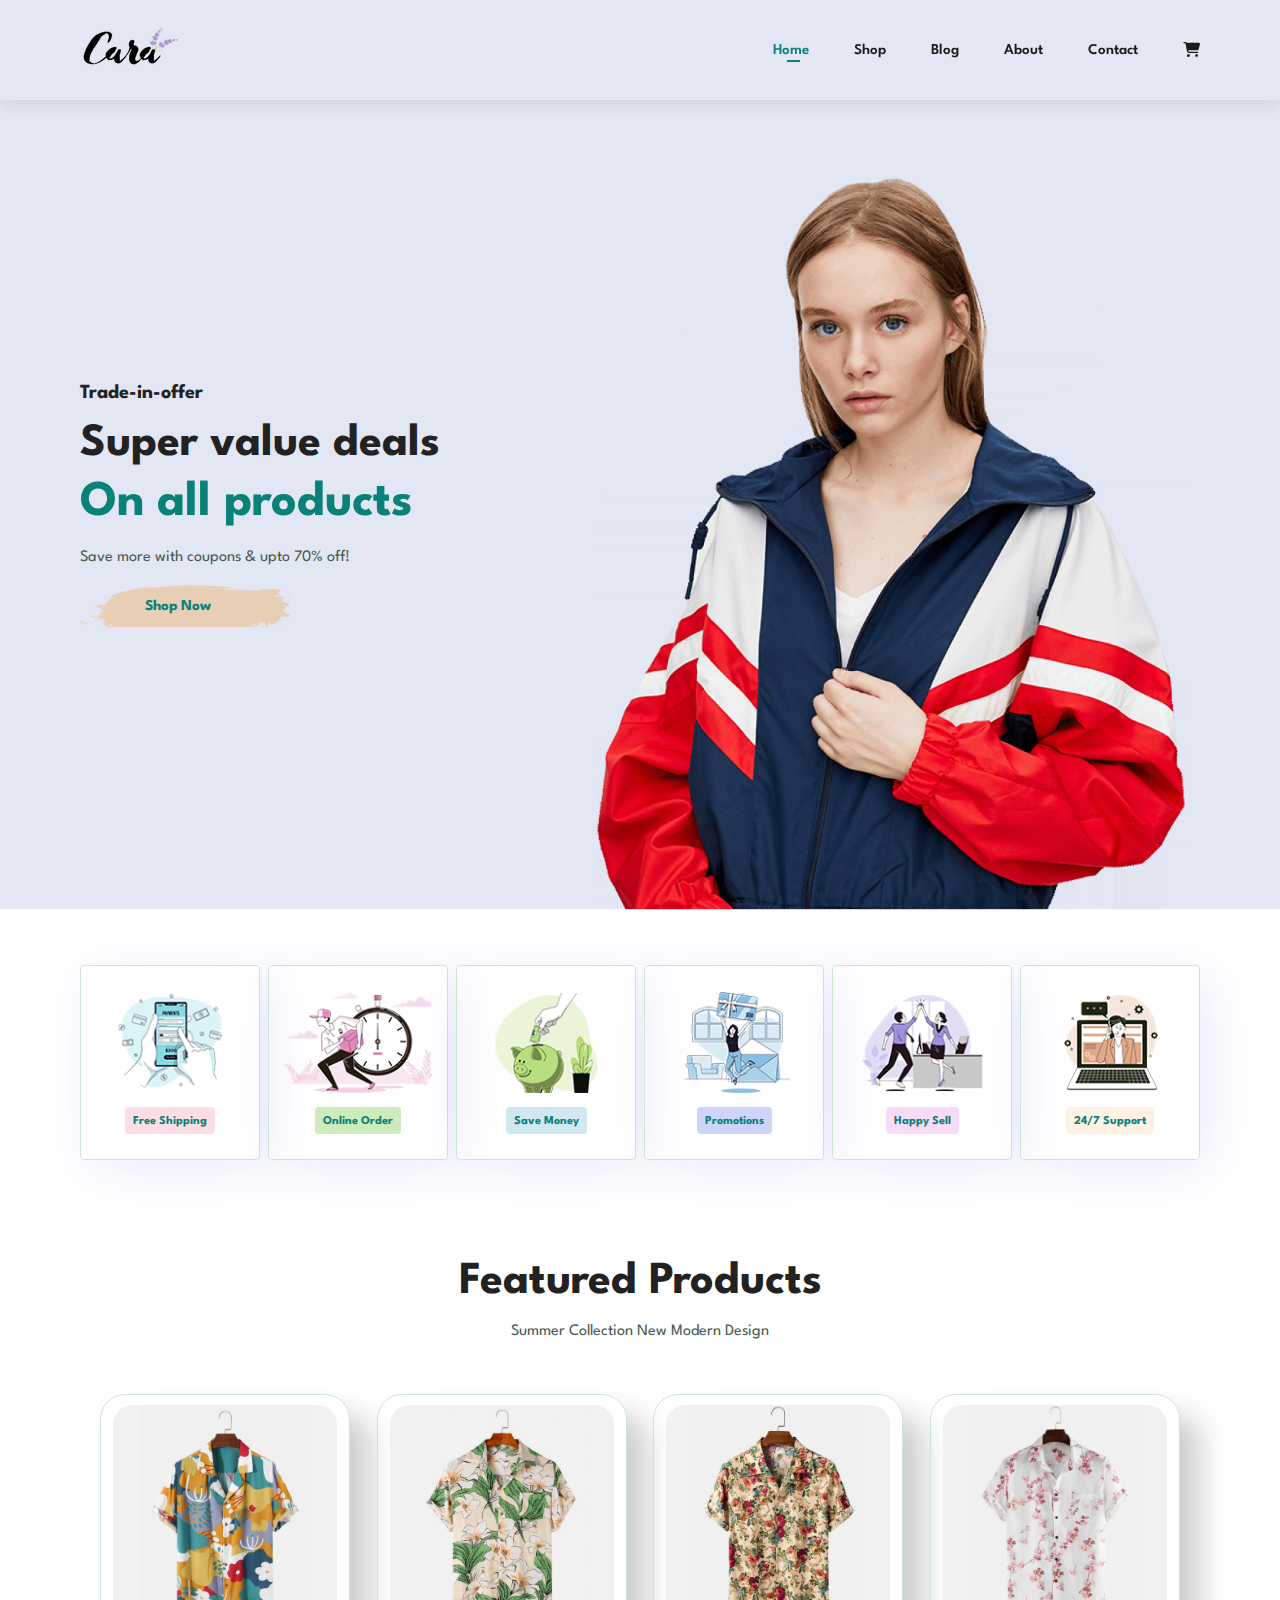
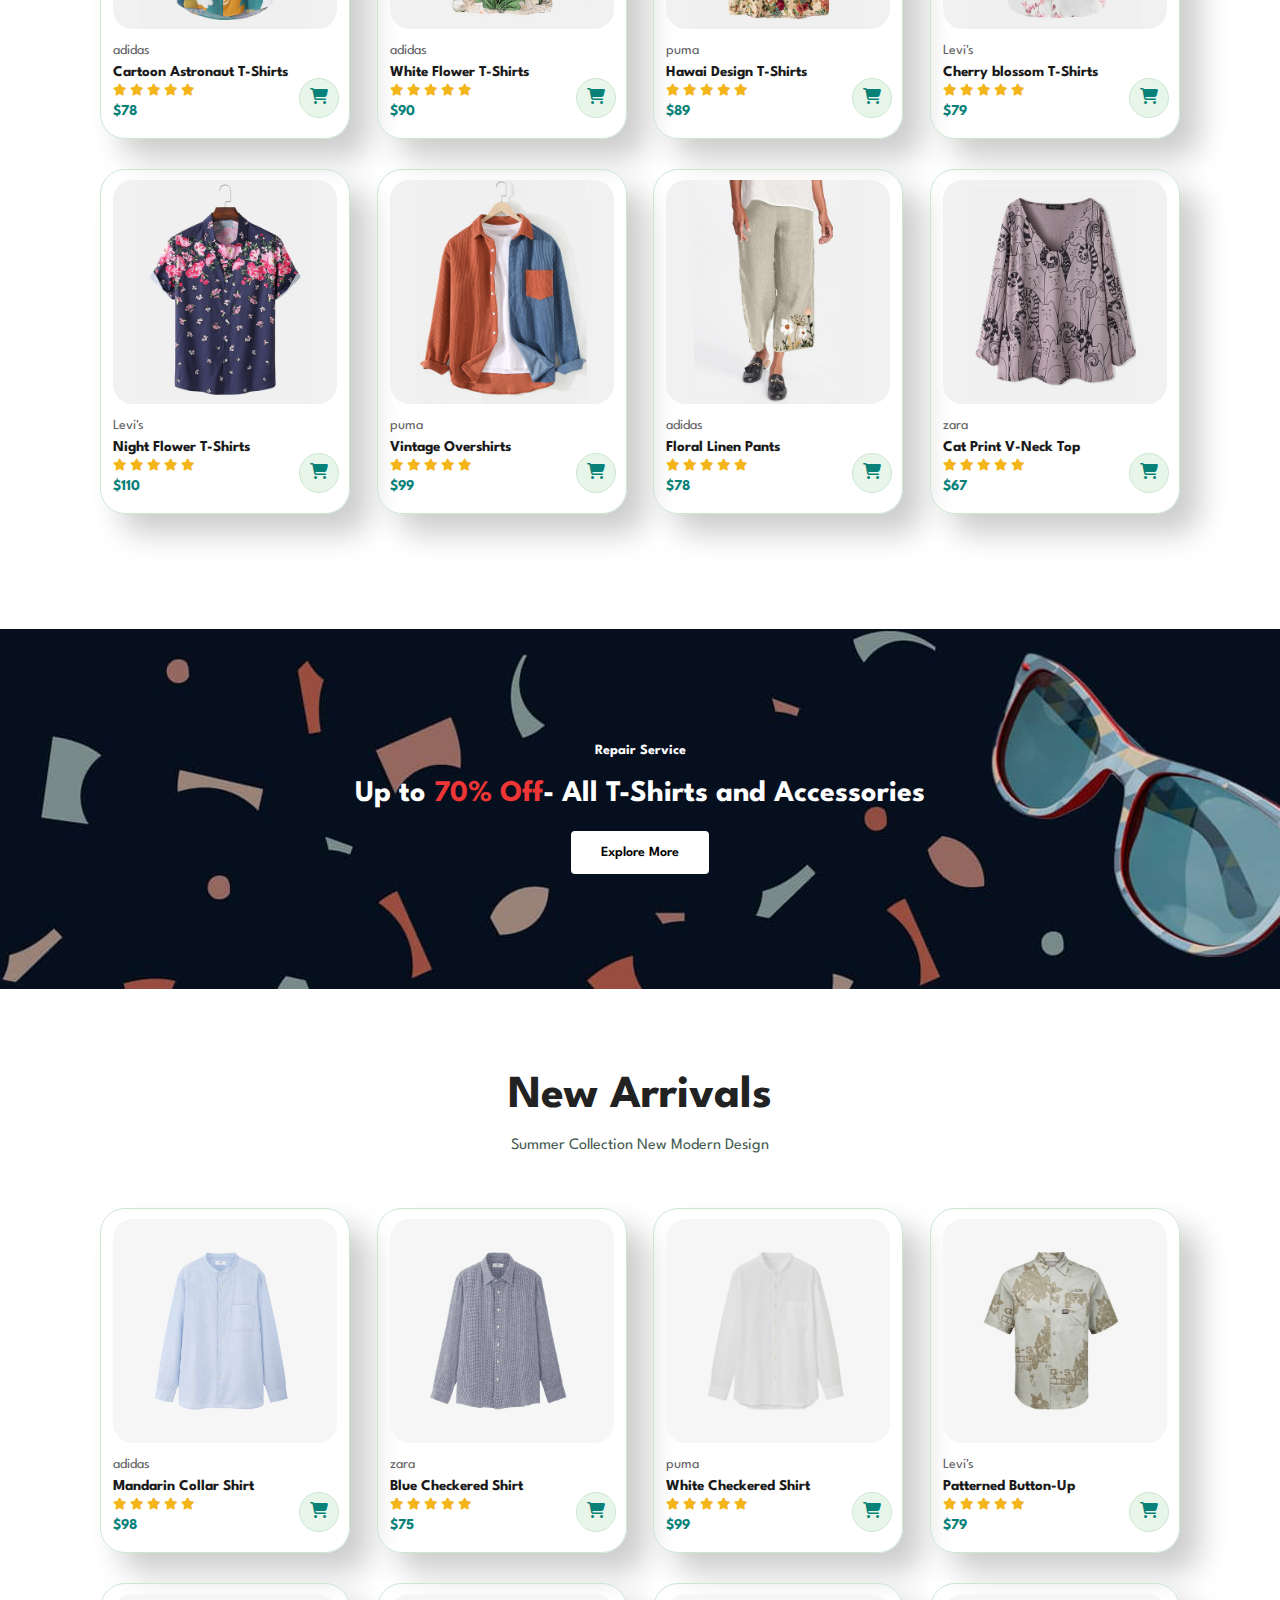
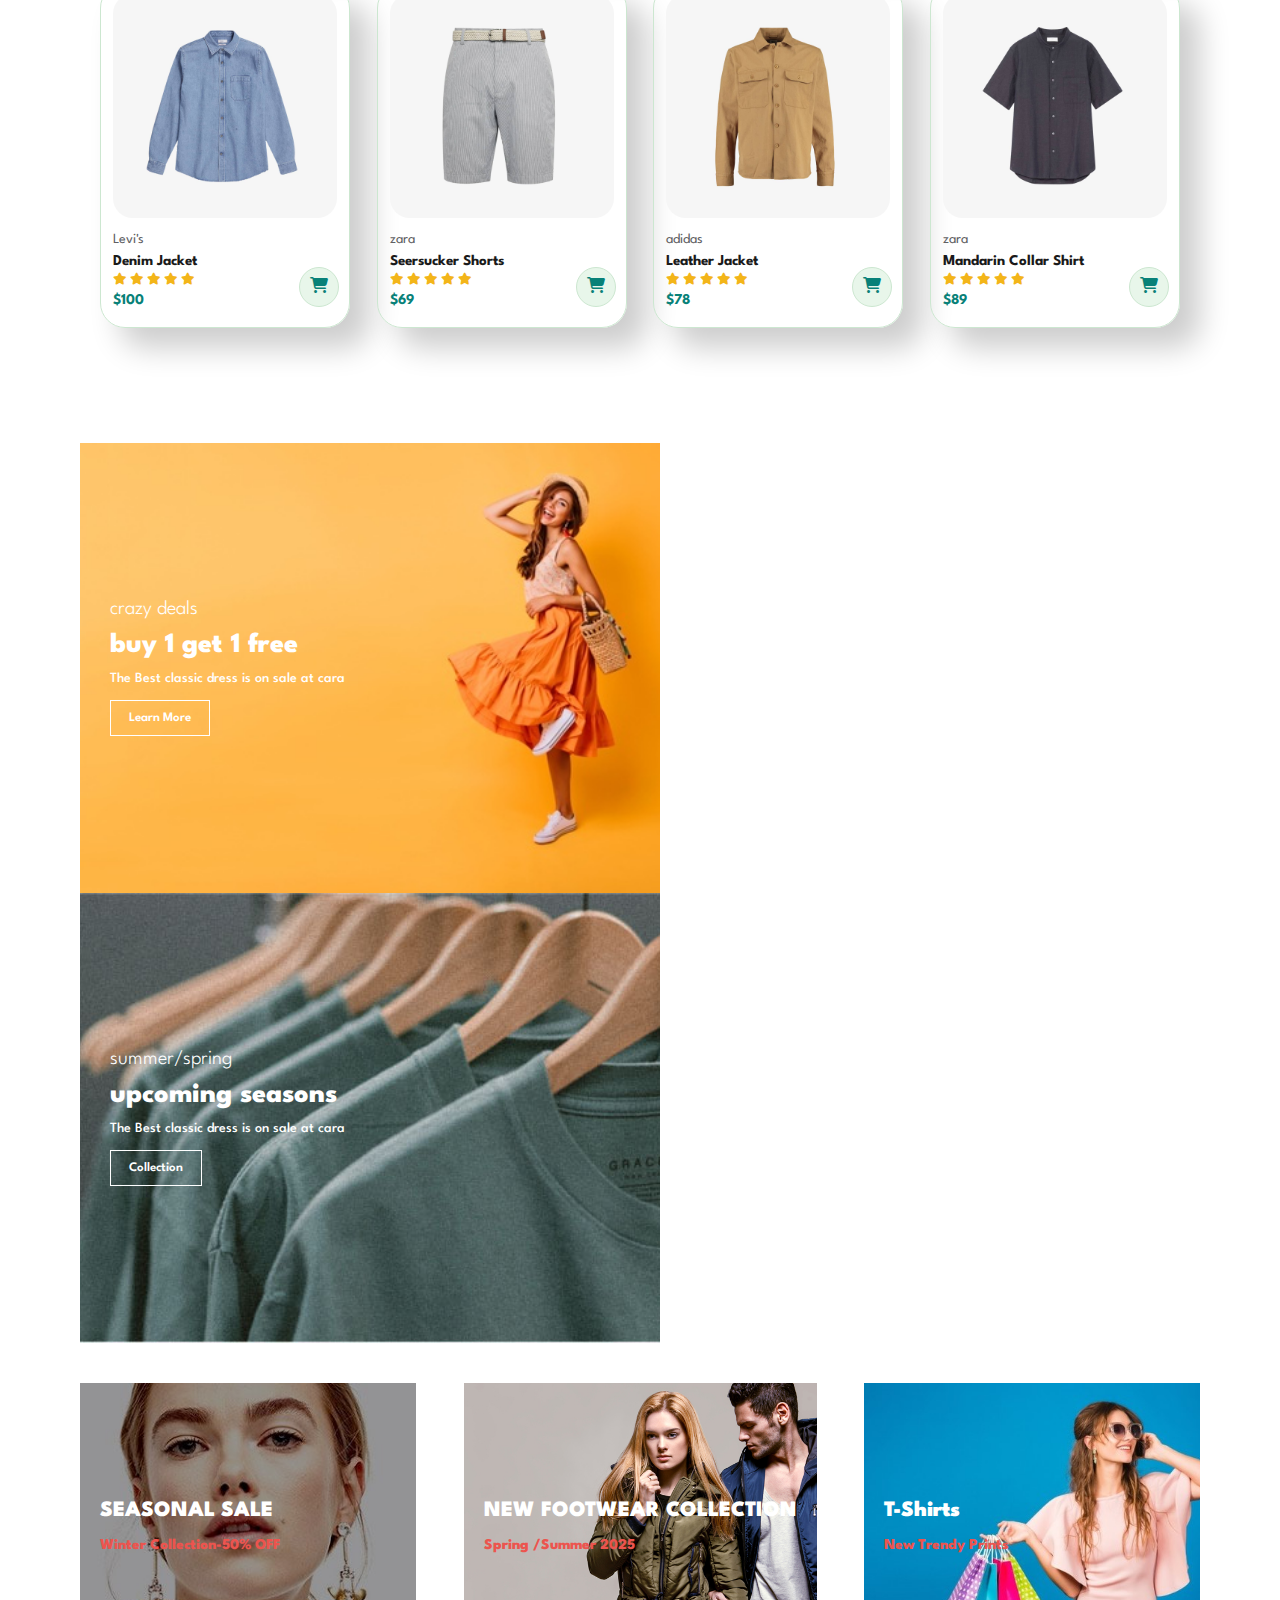
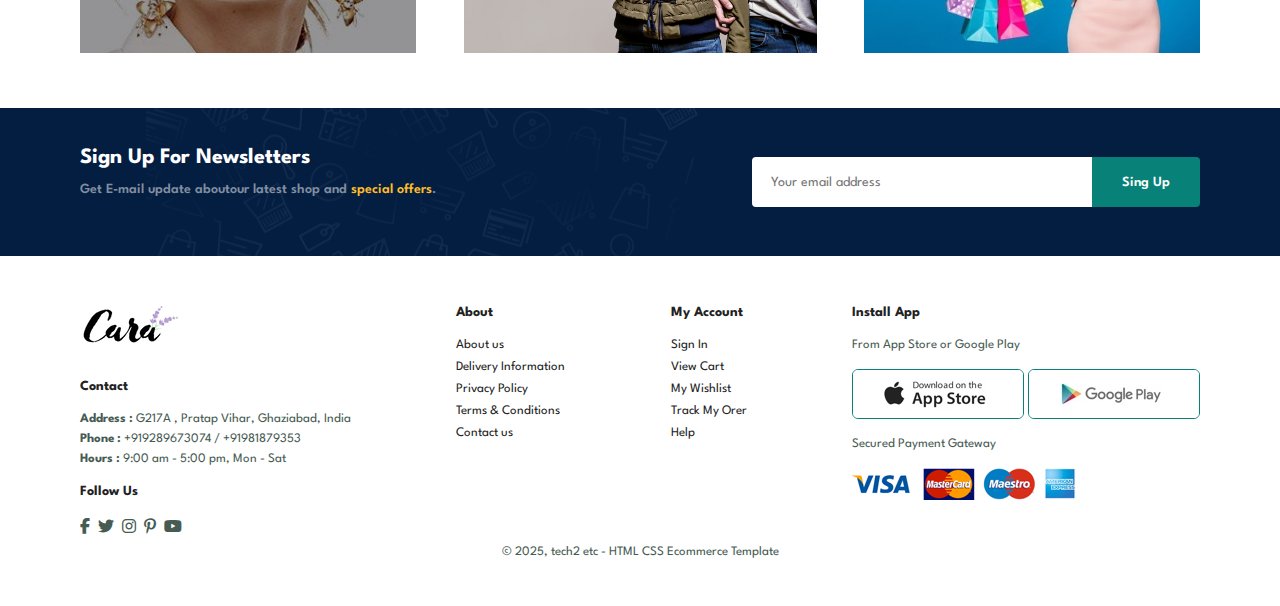
==== index.html @ c977a0be "Add new files" ====
<!DOCTYPE html>
<html lang="en">
<head>
    <meta charset="UTF-8">
    <meta name="viewport" content="width=device-width, initial-scale=1.0">
    <title>Cara</title>
    <link rel="icon" href="img/t-shirt (1).png">
    <link rel="stylesheet" href="style.css">
    <link rel="stylesheet" href="https://cdnjs.cloudflare.com/ajax/libs/font-awesome/6.7.2/css/all.min.css">
</head>
<body>

    <section id="header">
          <a href="index.html"><img src="/img/logo.png" class="logo" ></a>

          <div>
            <ul class="navbar">
                
                <li><a class="active"  href="index.html">Home</a></li>
                <li><a href="shop.html">Shop</a></li>
                <li><a href="blog.html">Blog</a></li>
                <li><a href="about.html">About</a></li>
                <li><a href="contact.html">Contact</a></li>
                <li class="bag"><a href="cart.html"><i class="fa-solid fa-cart-shopping"></i></a></li>
                <a href="#" id="close"><i class="fa-solid fa-xmark"></i></a>
            </ul>
          </div>
          <div id="mobile">
            <a href="cart.html"><i class="fa-solid fa-cart-shopping"></i></a>
            <i id="bar" class="fas fa-outdent"></i>
          </div>
    </section>

    <section class="hero">
        <h4>Trade-in-offer</h3>
        <h2>Super value deals</h2>
        <h1>On all products</h1>
        <p>Save more with coupons & upto 70% off!</p>
        <button>Shop Now</button>
    </section>

    <section id="feature" class="section-p1">
        <div class="fe-box">
            <img src="img/features/f1.png">
            <h6>Free Shipping</h6>
        </div>
        <div class="fe-box">
            <img src="img/features/f2.png">
            <h6>Online Order</h6>
        </div>
        <div class="fe-box">
            <img src="img/features/f3.png">
            <h6>Save Money</h6>
        </div>
        <div class="fe-box">
            <img src="img/features/f4.png">
            <h6>Promotions</h6>
        </div>
        <div class="fe-box">
            <img src="img/features/f5.png">
            <h6>Happy Sell</h6>
        </div>
        <div class="fe-box">
            <img src="img/features/f6.png">
            <h6>24/7 Support</h6>
        </div>
    </section>

    <section id="product1" class="section-p1">
        <h2>Featured Products</h2>
        <p>Summer Collection New Modern Design</p>
        <div class="pro-container">
            <div class="pro" onclick="window.location.href='sproduct.html'">
                <img src="/img/products/f1.jpg" >   
                <div class="des" >
                     <span>adidas</span>
                     <h5>Cartoon Astronaut T-Shirts</h5>
                     <div class="stars">
                        <i class="fas fa-star"></i>
                        <i class="fas fa-star"></i>
                        <i class="fas fa-star"></i>
                        <i class="fas fa-star"></i>
                        <i class="fas fa-star"></i>
                     </div>
                     <h4>$78</h4>
                </div>         
                <a href="cart.html"><i class="fa-solid fa-cart-shopping"></i></a>
           </div>
           <div class="pro" onclick="window.location.href='sproduct.html'">
            <img src="/img/products/f2.jpg" alt="">   
            <div class="des">
                 <span>adidas</span>
                 <h5>White Flower T-Shirts</h5>
                 <div class="stars">
                    <i class="fas fa-star"></i>
                    <i class="fas fa-star"></i>
                    <i class="fas fa-star"></i>
                    <i class="fas fa-star"></i>
                    <i class="fas fa-star"></i>
                 </div>
                 <h4>$90</h4>
            </div>         
            <a href="cart.html"><i class="fa-solid fa-cart-shopping"></i></a>
       </div>
       <div class="pro" onclick="window.location.href='sproduct.html'">
        <img src="/img/products/f3.jpg" alt="">   
        <div class="des">
             <span>puma</span>
             <h5>Hawai Design T-Shirts</h5>
             <div class="stars">
                <i class="fas fa-star"></i>
                <i class="fas fa-star"></i>
                <i class="fas fa-star"></i>
                <i class="fas fa-star"></i>
                <i class="fas fa-star"></i>
             </div>
             <h4>$89</h4>
        </div>         
        <a href="cart.html"><i class="fa-solid fa-cart-shopping"></i></a>
   </div>
   <div class="pro" onclick="window.location.href='sproduct.html'">
    <img src="/img/products/f4.jpg" alt="">   
    <div class="des">
         <span> Levi's</span>
         <h5>Cherry blossom T-Shirts</h5>
         <div class="stars">
            <i class="fas fa-star"></i>
            <i class="fas fa-star"></i>
            <i class="fas fa-star"></i>
            <i class="fas fa-star"></i>
            <i class="fas fa-star"></i>
         </div>
         <h4>$79</h4>
    </div>         
    <a href="cart.html"><i class="fa-solid fa-cart-shopping"></i></a>
    </div>
    <div class="pro" onclick="window.location.href='sproduct2.html'">
    <img src="/img/products/f5.jpg" alt="">   
    <div class="des">
         <span> Levi's</span>
         <h5>Night Flower T-Shirts</h5>
         <div class="stars">
            <i class="fas fa-star"></i>
            <i class="fas fa-star"></i>
            <i class="fas fa-star"></i>
            <i class="fas fa-star"></i>
            <i class="fas fa-star"></i>
         </div>
         <h4>$110</h4>
    </div>         
    <a href="cart.html"><i class="fa-solid fa-cart-shopping"></i></a>
</div>
<div class="pro" onclick="window.location.href='sproduct2.html'">
    <img src="/img/products/f6.jpg" alt="">   
    <div class="des">
         <span>puma</span>
         <h5>Vintage Overshirts</h5>
         <div class="stars">
            <i class="fas fa-star"></i>
            <i class="fas fa-star"></i>
            <i class="fas fa-star"></i>
            <i class="fas fa-star"></i>
            <i class="fas fa-star"></i>
         </div>
         <h4>$99</h4>
    </div>         
    <a href="cart.html"><i class="fa-solid fa-cart-shopping"></i></a>
</div>
<div class="pro" onclick="window.location.href='sproduct2.html'">
    <img src="/img/products/f7.jpg" alt="">   
    <div class="des">
         <span>adidas</span>
         <h5>Floral Linen Pants</h5>
         <div class="stars">
            <i class="fas fa-star"></i>
            <i class="fas fa-star"></i>
            <i class="fas fa-star"></i>
            <i class="fas fa-star"></i>
            <i class="fas fa-star"></i>
         </div>
         <h4>$78</h4>
    </div>         
    <a href="cart.html"><i class="fa-solid fa-cart-shopping"></i></a>
</div>
<div class="pro" onclick="window.location.href='sproduct2.html'">
    <img src="/img/products/f8.jpg" alt="">   
    <div class="des">
         <span>zara</span>
         <h5>Cat Print V-Neck Top</h5>
         <div class="stars">
            <i class="fas fa-star"></i>
            <i class="fas fa-star"></i>
            <i class="fas fa-star"></i>
            <i class="fas fa-star"></i>
            <i class="fas fa-star"></i>
         </div>
         <h4>$67</h4>
    </div>         
    <a href="cart.html"><i class="fa-solid fa-cart-shopping"></i></a>
</div>
        </div>
    </section>

    <section id="banner" class="section-m1">
        <h4>Repair Service</h4>
        <h2>Up to <span>70% Off</span>- All T-Shirts and Accessories</h2>
        <button class="normal">Explore More</button>
    </section>

    <section id="product1" class="section-p1">
        <h2>New Arrivals</h2>
        <p>Summer Collection New Modern Design</p>
        <div class="pro-container">
            <div class="pro" onclick="window.location.href='sproduct3.html'">
                <img src="/img/products/n1.jpg" alt="">   
                <div class="des">
                     <span>adidas</span>
                     <h5>Mandarin Collar Shirt</h5>
                     <div class="stars">
                        <i class="fas fa-star"></i>
                        <i class="fas fa-star"></i>
                        <i class="fas fa-star"></i>
                        <i class="fas fa-star"></i>
                        <i class="fas fa-star"></i>
                     </div>
                     <h4>$98</h4>
                </div>         
                <a href="cart.html"><i class="fa-solid fa-cart-shopping"></i></a>
           </div>
           <div class="pro" onclick="window.location.href='sproduct3.html'">
            <img src="/img/products/n2.jpg" alt="">   
            <div class="des">
                 <span>zara</span>
                 <h5>Blue Checkered Shirt</h5>
                 <div class="stars">
                    <i class="fas fa-star"></i>
                    <i class="fas fa-star"></i>
                    <i class="fas fa-star"></i>
                    <i class="fas fa-star"></i>
                    <i class="fas fa-star"></i>
                 </div>
                 <h4>$75</h4>
            </div>         
            <a href="cart.html"><i class="fa-solid fa-cart-shopping"></i></a>
       </div>
       <div class="pro" onclick="window.location.href='sproduct3.html'">
        <img src="/img/products/n3.jpg" alt="">   
        <div class="des">
             <span>puma</span>
             <h5>White Checkered Shirt</h5>
             <div class="stars">
                <i class="fas fa-star"></i>
                <i class="fas fa-star"></i>
                <i class="fas fa-star"></i>
                <i class="fas fa-star"></i>
                <i class="fas fa-star"></i>
             </div>
             <h4>$99</h4>
        </div>         
        <a href="cart.html"><i class="fa-solid fa-cart-shopping"></i></a>
   </div>
   <div class="pro" onclick="window.location.href='sproduct3.html'">
    <img src="/img/products/n4.jpg" alt="">   
    <div class="des">
         <span> Levi's</span>
         <h5>Patterned Button-Up</h5>
         <div class="stars">
            <i class="fas fa-star"></i>
            <i class="fas fa-star"></i>
            <i class="fas fa-star"></i>
            <i class="fas fa-star"></i>
            <i class="fas fa-star"></i>
         </div>
         <h4>$79</h4>
    </div>         
    <a href="cart.html"><i class="fa-solid fa-cart-shopping"></i></a>
</div><div class="pro" onclick="window.location.href='sproduct4.html'">
    <img src="/img/products/n5.jpg" alt="">   
    <div class="des">
         <span> Levi's</span>
         <h5>Denim Jacket</h5>
         <div class="stars">
            <i class="fas fa-star"></i>
            <i class="fas fa-star"></i>
            <i class="fas fa-star"></i>
            <i class="fas fa-star"></i>
            <i class="fas fa-star"></i>
         </div>
         <h4>$100</h4>
    </div>         
    <a href="cart.html"><i class="fa-solid fa-cart-shopping"></i></a>
</div>
<div class="pro" onclick="window.location.href='sproduct4.html'">
    <img src="/img/products/n6.jpg" alt="">   
    <div class="des">
         <span>zara</span>
         <h5>Seersucker Shorts</h5>
         <div class="stars">
            <i class="fas fa-star"></i>
            <i class="fas fa-star"></i>
            <i class="fas fa-star"></i>
            <i class="fas fa-star"></i>
            <i class="fas fa-star"></i>
         </div>
         <h4>$69</h4>
    </div>         
    <a href="cart.html"><i class="fa-solid fa-cart-shopping"></i></a>
</div>
<div class="pro" onclick="window.location.href='sproduct4.html'">
    <img src="/img/products/n7.jpg" alt="">   
    <div class="des">
         <span>adidas</span>
         <h5>Leather Jacket</h5>
         <div class="stars">
            <i class="fas fa-star"></i>
            <i class="fas fa-star"></i>
            <i class="fas fa-star"></i>
            <i class="fas fa-star"></i>
            <i class="fas fa-star"></i>
         </div>
         <h4>$78</h4>
    </div>         
    <a href="cart.html"><i class="fa-solid fa-cart-shopping"></i></a>
</div>
<div class="pro" onclick="window.location.href='sproduct4.html'">
    <img src="/img/products/n8.jpg" alt="">   
    <div class="des">
         <span>zara</span>
         <h5>Mandarin Collar Shirt</h5>
         <div class="stars">
            <i class="fas fa-star"></i>
            <i class="fas fa-star"></i>
            <i class="fas fa-star"></i>
            <i class="fas fa-star"></i>
            <i class="fas fa-star"></i>
         </div>
         <h4>$89</h4>
    </div>         
    <a href="cart.html"><i class="fa-solid fa-cart-shopping"></i></a>
</div>
        </div>
    </section>

    <section id="sm-banner" class="section-p1">
        <div class="banner-box">
            <h4>crazy deals</h4>
            <h2>buy 1 get 1 free</h2>
            <span>The Best classic dress is on sale at cara</span>
            <button  class="white" onclick="window.location.href='blog.html'">Learn More</button>
        </div>
        <div class="banner-box banner-box2">
            <h4>summer/spring</h4>
            <h2>upcoming seasons</h2>
            <span>The Best classic dress is on sale at cara</span>
            <button class="white" onclick="window.location.href='shop.html'">Collection</button>
        </div>
    </section>

    <section id="banner3">
        <div class="banner-box">
            <h2>SEASONAL SALE</h2>
            <h3>Winter Collection-50% OFF</h3>
        </div>
        <div class="banner-box banner-box2">
            <h2>NEW FOOTWEAR COLLECTION</h2>
            <h3>Spring /Summer 2025</h3>
        </div>
        <div class="banner-box banner-box3">
            <h2>T-Shirts</h2>
            <h3>New Trendy Prints</h3>
        </div>
    </section>

    <section id="newsletter" class="section-p1" class="section-m1">
        <div class="news">
            <h4>Sign Up For Newsletters</h4>
            <p>Get E-mail update aboutour latest shop and <span>special offers</span>.</p>
        </div>
        <div class="signup">
            <input type="email" placeholder="Your email address">
            <button class="normal">Sing Up</button>
        </div>
    </section>

    <footer  id="footer" class="section-p1">
        <div class="column">
            <img class="logo" src="/img/logo.png">
            <h4>Contact</h4>
            <p> <strong>Address :</strong> G217A , Pratap Vihar, Ghaziabad, India</p>
            <P><strong>Phone : </strong> +919289673074 / +91981879353</P>
            <p><strong>Hours :</strong> 9:00 am - 5:00 pm, Mon - Sat</p>
            <div class="follow">
                <h4>Follow Us</h4> 
                <div class="icon">
                    <i class="fab fa-facebook-f"></i>
                    <i class="fab fa-twitter"></i>
                    <i class="fab fa-instagram"></i>
                    <i class="fab fa-pinterest-p"></i>
                    <i class="fab fa-youtube"></i>
                </div>
            </div>
        </div>

        <div class="col">
            <h4>About</h4>
            <a href="about.html">About us</a>
            <a href="#">Delivery Information</a>
            <a href="#">Privacy Policy</a>
            <a href="#">Terms & Conditions</a>
            <a href="contact.html">Contact us</a>
        </div>

        <div class="col">
            <h4>My Account</h4>
            <a href="#">Sign In</a>
            <a href="cart.html">View Cart</a>
            <a href="cart.html">My Wishlist</a>
            <a href="#">Track My Orer</a>
            <a href="contact.html">Help</a>
        </div>
        <div class="install">
            <h4>Install App</h4>
            <p>From App Store or Google Play</p>
            <div class="row">
                <img src="/img/pay/app.jpg" alt="">
                <img src="img/pay/play.jpg" alt="">
            </div>
            <p>Secured Payment Gateway</p>
            <img src="img/pay/pay.png" alt="">
        </div>

        <div class="copyright">
            <p>© 2025, tech2 etc - HTML CSS Ecommerce Template </p>
        </div>
    </footer>
    
<script src="app.js"></script>

</body>
</html>
---- style.css ----
@import url('https://fonts.googleapis.com/css2?family=Spartan:wght@100;200;300;400;500;600;700;800;900&display=swap');

* {
  margin: 0;
  padding: 0;
  box-sizing: border-box;
  font-family: "Spartan", sans-serif;
}

html {
  scroll-behavior: smooth;
}

/* Global Styles */

h1 {
  font-size: 50px;
  line-height: 64px;
  color: #222;
}

h2 {
  font-size: 46px;
  line-height: 54px;
  color: #222;
}

h4 {
  font-size: 20px;
  color: #222;
}

h6 {
  font-weight: 700;
  font-size: 12px;
}

p {
  font-size: 16px;
  color: #465b52;
  margin: 15px 0 20px 0;
}

.section-p1 {
  padding: 40px 80px;
}

button.normal{
    font-size: 14px;
    font-weight: 600;
    padding : 15px 30px;
    color: #000;
    background-color: #fff;
    border-radius: 4px;
    cursor: pointer;
    border: none;
    outline: none;
    transition: 0.2s;
}

button.white{
    font-size: 13px;
    font-weight: 600;
    padding : 11px 18px;
    color: #fff;
    background-color:transparent;
    cursor: pointer;
    border: 1px solid #fff;
    outline: none;
    transition: 0.2s;
}

.section-m1 {
  margin: 40px 0;
}

body {
  width: 100%;
}

#header{
    height: 100px;
    display: flex;
    align-items: center;
    justify-content: space-between;
    padding: 40px 80px;
    background-color: #E3E6F3;
    box-shadow: 0px 5px 15px rgba(0, 0, 0, 0.08);
    z-index: 999;
    position: sticky;
    top: 0;
    left: 0;
}

.navbar{
    display: flex;
    align-items: center;
    justify-content: space-evenly;
    gap: 45px;
}

.navbar li{
    list-style: none;
    /* padding: 10px; */
    position: relative;
}

.navbar li a {
    text-decoration: none;
    font-size: 15px;
    font-weight: 600;
    color: #1a1a1a;
    transition: 0.3 ease;
}

.navbar li a:hover,
.navbar li a.active{
    color: #088178;
}

.navbar li a.active::after,
.navbar li a:hover::after{
    content: "";
    width: 35%;
    height: 2px;
    background-color: #088178;
    position: absolute;
    bottom: -4px;
    left: 14px;
}

#mobile{
    display: none;
    align-items: center;
}

.hero{
    background-image: url(/img/hero4.png);
    height: 90vh;
    width: 100%;
    background-size: cover;
    background-position: top 25% right 0;
    padding: 0 80px;
    display: flex;
    flex-direction: column;
    align-items: flex-start;
    justify-content: center;
}

.hero h4{
    padding-bottom: 15px;
}

.hero h1{
    color: #088178;
}

.hero button{
    background-image: url(img/button.png);
    background-color: transparent;
    color: #088178;
    border: 0;
    padding: 14px 80px 14px 65px;
    background-repeat: no-repeat;
    cursor: pointer;
    font-size:15px ;
    font-weight: 700;
}

#feature{
    display: flex;
    align-items: center;
    justify-content: space-between;
    flex-wrap: wrap;
}

#feature .fe-box{
    width: 180px;
    text-align: center;
    padding: 25px 15px;  
    box-shadow: 10px 10px 54px rgba(70, 62, 221, 0.1);
    border: 1px solid #cce7d0;
    border-radius: 4px;
    margin : 15px 0;
    transition: 0.3 ease;
}

#feature .fe-box:hover{
    box-shadow: 20px 20px 34px rgba(0, 0, 0, 0.3);
}

#feature .fe-box img{
    width: 100%;
    margin-bottom: 10px;
}

#feature .fe-box h6 {
    display: inline-block;
    padding: 9px 8px 6px 8px;
    line-height: 1;
    border-radius: 4px;
    color: #088178;
    background-color: #fddde4;
}

#feature .fe-box:nth-child(2) h6 {
    background-color: #cdebbc;
}

#feature .fe-box:nth-child(3) h6 {
    background-color: #d1e8f2;
}

#feature .fe-box:nth-child(4) h6 {
    background-color: #cdd4f8;
}

#feature .fe-box:nth-child(5) h6 {
    background-color: #f8dbf6;
}

#feature .fe-box:nth-child(6) h6 {
    background-color: #fff2e5;
}

#product1{
    text-align: center;
}

.pro-container{
    display: flex;
    justify-content: space-between;
    padding: 20px;
    flex-wrap: wrap;
}

#product1 .pro{
    width: 23%;
    min-width: 250px;
    padding: 10px 12px;
    border: 1px solid #cce7d0;
    border-radius: 25px;
    cursor: pointer;
    box-shadow: 20px 20px 30px rgba(0,0,0,0.2);
    margin: 15px 0;
    position: relative;
}

#product1 .pro:hover{
    box-shadow: 20px 20px 30px rgba(0,0,0,0.6);
}

#product1 .pro img{
    width: 100%;
    border-radius: 20px;
}

.des{
    text-align: start;
    padding: 10px 0; 
}

.des span{
    color: #606063;
    font-size: 14px;
}

.des h5{
    padding-top: 7px;
    color: #1a1a1a;
    font-size: 15px;
}

.stars{
    font-size: 12px;
    color: rgb(243,181,25);
    padding-top: 5px;
}

.des h4{
    padding-top: 7px;
    font-size: 15px;
    font-weight: 700;
    color: #088178;
}

.pro a{
    width: 40px;
    height: 40px;
    line-height: 40px;
    border-radius: 50px;
    background-color: #e8f6ea;
    font-weight: 500;
    color: #088178;
    border: 1px solid #cce7d0;
    position: absolute;
    bottom: 20px;
    right: 10px;
}

#banner{
    display: flex;
    flex-direction: column;
    justify-content: center;
    align-items: center;
    text-align: center;
    background-image: url(img/banner/b2.jpg);
    width: 100%;
    height: 40vh;
    background-size: cover;
    background-position: center;
}

#banner h4{
    color: #fff;
    font-size: 14px;
}

#banner h2{
    color: #fff;
    font-size: 30px;
    padding: 10px 0;
}

#banner h2 span{
    color: #ef3636;

}

.banner-box{
    display: flex;
    flex-direction: column;
    justify-content: center;
    align-items: center;
    align-items: flex-start;
    background-image: url(img/banner/b17.jpg);
    min-width: 580px;
    height: 50vh;
    background-size: cover;
    background-position: center;
    padding: 30px;
}

.banner-box2{
    background-image: url(img/banner/b10.jpg);
}

#sm-banner{
    display: flex;
    justify-content: space-between;
    flex-wrap: wrap;
}

.banner-box h4{
    color: #fff;
    font-size: 20px;
    font-weight: 300;
}

.banner-box h2{
    color: #fff;
    font-size: 28px;
    font-weight: 800;
}

.banner-box span{
    color: #fff;
    font-size: 14px;
    font-weight: 500;
    padding-bottom: 15px;
}

.banner-box:hover button{
    background-color: #088178;
    border: 1px solid #088178;
}

#banner3{
    display: flex;
    justify-content: space-between;
    flex-wrap: wrap;
    padding: 0 80px;
}

#banner3 .banner-box{
    display: flex;
    flex-direction: column;
    justify-content: center;
    align-items: center;
    align-items: flex-start;
    background-image: url(img/banner/b7.jpg);
    min-width: 30%;
    height: 30vh;
    background-size: cover;
    background-position: center;
    padding: 20px;
    margin-bottom: 20px;
}

#banner3 .banner-box2{
    background-image: url(img/banner/b4.jpg);
}

#banner3 .banner-box3{
    background-image: url(img/banner/b18.jpg);
}

#banner3 h2{
    color: #fff;
    font-size: 22px;
    font-weight: 900;
}

#banner3 h3{
    color: #ec544e;
    font-size: 15px;
    font-weight: 800;
}

#newsletter{
    display: flex;
    justify-content: space-between;
    align-items: center;
    flex-wrap: wrap;
    background-image: url(img/banner/b14.png);
    background-repeat: no-repeat;
    background-position: 20% 30%;
    background-color: #041e42;
    margin-top: 35px;
    margin-bottom: 10px;
}

#newsletter h4{
   font-size: 22px;
   font-weight: 700;
   color: #fff;
}

#newsletter p{
    font-size: 14px;
    font-weight: 600;
    color: #818ea0;
 }

 #newsletter p span{
    color: #ffbd27;
 }

 .signup{
    display: flex;
    width: 40%;
 }

 .signup input{
    height: 3.125rem;
    padding: 0 1.25em;
    font-size: 14px;
    width: 100%;
    border: 1px solid transparent;
    border-radius: 4px;
    outline: none;
    border-top-right-radius: 0;
    border-bottom-right-radius: 0;
 }

 .signup button{
    background-color: #088178;
    color: #fff;
    white-space: nowrap;
    border-top-left-radius: 0;
    border-bottom-left-radius: 0;
 }

 #footer{
    display: flex;
    justify-content: space-between;
    flex-wrap: wrap;
   
 }

 #footer .col{
    display: flex;
    flex-direction: column;
    align-items: flex-start;
    margin-bottom: 20px;
 }

 #footer .col a{
    font-size: 13px;
    text-decoration: none;
    color: #222;
    margin-bottom: 10px;
 }

 #footer .logo{
    margin-bottom: 30px;
 }

 #footer h4{
    font-size: 14px;
    padding-bottom: 20px;
 }

 #footer p{
    font-size: 13px;
    margin : 0 0 8px 0;
 }

 #footer  .follow{
    margin-top: 20px;
 }

 #footer  .follow i{
    color: #465b52;
    padding-right: 4px;
    cursor: pointer;
 }

 .install .row img{
      border: 1px solid #088178;
      border-radius: 6px;
 }

 .install img{
    margin: 10px 0 15px 0;
 }

 #footer .follow i:hover,
 #footer a:hover{
        color: #088178;
 }

 .copyright{
    width: 100%;
    text-align: center;
    margin-top: 10px;
 }

 #close{
    display: none;
 }


.page-header{
    background-image: url(img/banner/b1.jpg);
    width: 100%;
    height: 40vh;
    background-size: cover;
    display: flex;
    justify-content: center;
    text-align: center;
    flex-direction: column;
    padding: 14px;
}

.page-header h2 ,
.page-header p{
    color: #fff;
}

#pagination{
    display: flex;
    justify-content: center;
    align-items: center;
    gap: 10px;
}

#pagination a{
    text-decoration: none;
    height: 9vh;
    width: 55px;
    padding: 20px;
    background-color: #088178;
    border-radius: 4px;
    color: #fff;
    font-size: 20px;
}

#prodetails{
    display: flex;
}

.spro{
    width: 40%;
    margin-right: 50px;
}

.small-img{
    display: flex;
    justify-content: space-between;

}

.small-img-1{
    flex-basis: 24%;
    cursor: pointer;
}

.details{
    padding:10px 0;
    width: 50%;
}

.details h6{
    padding:  20px 0;
    font-size: 14px;
}

.details h4{
    padding: 20px 0;
}

.details h2{
    font-size: 30px;
}

.details select{
    height: 30px;
}

.button-1{
   padding: 10px 0;
}

.button-1 input{
    height: 40px;
    width: 40px;
    text-align: center;
}

.button-1 button{
    height: 40px;
    width: 20%;
    text-align: center;
    border-radius: 4px;
    background-color: #088178;
    border: none;
    margin-left: 8px;
    color: #fff;
    cursor: pointer;
}

.details span{
    line-height: 25px;
}

.blog-header{
    background-image: url(img/banner/b19.jpg);
    width: 100%;
    height: 40vh;
    background-size: cover;
    display: flex;
    justify-content: center;
    text-align: center;
    flex-direction: column;
    padding: 14px;
}

.blog-header h2,
.blog-header p{
    color: #fff;
}

#blog{
    padding: 150px 150px 0 150px;
}

.blog-box{  
    display: flex;
    align-items: center;
    width: 100%;
    position: relative;
    padding-bottom: 90px;
}

.blog-img{
    width: 50%;
    margin-right: 40px;
}

#blog img{
    width: 100%;
    height: 300px;
    object-fit: cover;
}

.blog-img{
    width: 70%;
    margin-right: 40px;
}

.blog-details a{
    text-decoration: none;
    font-size: 11px;
    color: #000;
    font-weight: 700;
    position: relative;
    transition: 0.3s;
}

.blog-details a::after{
    content: "";
    width: 50px;
    height: 1px;
    background-color: #000;
    position: absolute;
    top: 4px;
    right: -60px;
}


.blog-details a:hover{
    color: #088178;
}

.blog-details a::after:hover{
    background-color: #088178;
}

.blog-box h1{
    position: absolute;
    top: -40px;
    left: 0;
    font-size: 70px;
    font-weight: 700;
    color: #c9cbce;
    z-index: -9;
}

.about-header{
    background-image: url(img/about/banner.png);
    width: 100%;
    height: 40vh;
    background-size: cover;
    display: flex;
    justify-content: center;
    text-align: center;
    flex-direction: column;
    padding: 14px;
}

.about-header h2,
.about-header p{
    color: #fff;
}



.slider {
    width: 100%;
    overflow: hidden;
    background-color: #ccc;
    white-space: nowrap;
    position: relative;
    height: 30px;
    margin-bottom: 5px;
}

.sliding-text {
    display: inline-block;
    padding-right: 100%;
    animation: slideLeft 20s linear infinite;
    color: #000;
    font-size: 15px;
    margin-top: 10px;
}

#about-head{
    display: flex;
    align-items: center;
    width: 100%;
}

#about-head img{
    width: 50%;
    height: auto;
}

.about-details{
    width: 50%;
}

#about-head div{
    padding-left: 40px;
}


.about-details h2{
    margin-bottom: 20px;
}

#about-app{
    text-align: center;
}

.video{
    width: 70%;
    height: 100%;
    margin: 30px auto 0 auto;
}

.video video{
    width: 100%;
    height: 100%;
    border-radius: 20px;
}


@keyframes slideLeft {
    0% { transform: translateX(55%); }
    100% { transform: translateX(-50%); }
}

#contact-details{
    display: flex;
    justify-content: space-between;
    align-items: center;
}

.details{
    width: 40%;
}

.details span,
#form-details form{
    font-size: 12px;
}

.details h2,
#form-details form h2{
    font-size: 26px;
    line-height: 35px;
    padding : 20px 0;
}

.details h3{
    font-size: 16px;
    padding-bottom: 16px;
}

.details li{
    list-style: none;
    display: flex;
    padding: 10px 0;
}

.details li i{
    font-size: 14px;
    padding-right: 22px;
}

.details li p{
    margin: 0;
    font-size: 14px;
}

.map{
    width: 55%;
    height: 400px;
}

.map iframe{
    width: 100%;
    height: 100%;
}

#form-details{
    display: flex;
    justify-content: space-around;
    margin: 30px;
    padding: 80px;
    border: 1px solid #e1e1e1;
}

#form-details form{
    width: 65%;
    display: flex;
    flex-direction: column;
    align-items: start;
}

#form-details form input,
#form-details form textarea{
    width: 100%;
    padding: 12px 15px;
    outline: none;
    margin-bottom: 20px;
    border: 1px solid #e1e1e1;
}

#form-details form button{
    background-color: #088178;
    color: #fff;
}

.people div{
    padding-bottom: 25px;
    display: flex;
    align-items: flex-start;
}

.people div img{
    width: 65px;
    height: 65px;
    object-fit: cover;
    margin-right: 15px;
}

.people div p{
    margin: 0;
    font-size: 13px;
    line-height: 25px;
}

.people div p span{
    display: block;
    font-size: 16px;
    font-weight: 600;
    color: #000;
}

#cart{
    overflow-x: auto;
}

#cart table{
    width: 100%;
    border-collapse: collapse;
    table-layout: fixed;
    white-space: nowrap;
}

#cart img{
    width: 70px;
}

#cart table td:nth-child(1){
   width: 100px;
   text-align: center;
}

#cart table td:nth-child(2){
    width: 150px;
    text-align: center;
 }

 #cart table td:nth-child(3){
    width: 250px;
    text-align: center;
 }

 #cart table td:nth-child(4),
 #cart table td:nth-child(5),
 #cart table td:nth-child(6){
    width: 150px;
    text-align: center;
 }

 #cart table td:nth-child(5) input{
    width: 70px;
    padding: 10px 5px 10px 15px;
 }

 #cart table thead{
    border: 1px solid #e2e9e1;
    border-left: none;
    border-right: none;
}

#cart table thead td{
    font-weight: 700;
    text-transform: uppercase;
    font-size: 13px;
    padding: 18px 0;
}

#cart table thead tr td{
    padding-top: 25px;
}

#cart-add{
    display: flex;
    flex-wrap: wrap;
    justify-content: space-between;
}

.coupon{
    width: 50%;
    margin-bottom: 30px;
}
 
.coupon h3,
.subtotal h3{
    padding-bottom: 15px;
}

.coupon input{
    padding: 10px 20px;
    outline: none;
    width: 60%;
    margin-right: 10px;
    border: 1px solid #e2e9e1;
}

.coupon button,
.subtotal button{
    background-color: #088178;
    color: #fff;
    padding: 12px 20px;
}

.subtotal{
    width: 50%;
    margin-bottom: 30px;
    border: 1px solid #e2e9e1;
    padding: 30px;
}

.subtotal table{
    border-collapse: collapse;
    width: 100%;
    margin-bottom: 20px;
}

.subtotal table td{
    width: 50%;
    border: 1px solid #e2e9e1;
    font-size: 13px;
    padding: 10px;
}






@media(max-width: 799px){
    .navbar{
        display: flex;
        flex-direction: column;
        align-items: flex-start;
        justify-content: flex-start;
        position: fixed;
        top: 0;
        right: -300px;
        height: 100vh;
        width: 300px;
        gap: 0;
        background-color: #E3E6F3;
        box-shadow: 0 40px 60px rgba(0, 0, 0, 0.1);
        padding: 80px 0 0 10px;
    }

    .navbar.active{
        right: 0px;
    }

    .navbar.deactive{
        right: -300px;
    }

    .navbar li{
        margin-bottom: 25px;
        margin-left: 10px;
    }

    #mobile{
        display: flex;
        align-items: center;
    }

    #mobile i{
        color: #1a1a1a;
        font-size: 24px;
        padding-left: 20px;
     }

     #close{
        display: initial;
        position: absolute;
        top: 30px;
        left: 30px;
        color: #222;
        font-size: 24px;
     }

     .bag{
        display: none;
     }

     .hero{
        height: 70vh;
        padding: 0 80px;
        background-position: top 30% right 30%;
     }

     .pro-container{
          justify-content: center;
     }

     #product1 .pro{
        margin: 15px;
     }
     
     #banner{
        height: 20vh;
     }

     .banner-box {
        min-width: 100%;
        height: 30vh;
        padding: 30px;
    }

    #banner3 {
        padding: 0 40px;
    }

    #banner3 .banner-box {
       width: 28%;
    }

    .signup {
        width: 70%;
    }

    

}    

@media(max-width: 477px){
    #header{
        padding: 10px 30px;
    }

    h1{
        font-size: 38px;
    }

    h2{
        font-size: 32px;
    }

    .hero {
        padding: 0 20px;
        background-position: 55%;
    }

    .section-p1 {
        padding : 20px;
    }

    #feature .fe-box {
        width: 155px;
        margin: 0 0 15px 0;
    }

    #product1 .pro {
        width: 100%;
    }

    #banner {
        height: 40vh;
    }

    .banner-box {
        height: 40vh;
    }

    .banner-box2 {
        margin-top: 20px;
    }

    #banner3{
        padding: 0 20px;
    }

    #banner3 .banner-box {
        width: 100%;
    }

    .signup {
        width: 100%;
    }

    #prodetails{
        display: flex;
        flex-direction: column;
    }

    #prodetails .spro {
        width: 100%;
        margin-right: 0px;
    }

    #prodetails .details {
        width: 100%;
    }

    .blog-box {
        display: flex;
        flex-direction: column;
        align-items: flex-start;
    }

    #blog {
        padding: 100px 20px 0 20px;
    }

    .blog-img{
        width: 100%;
        margin-right: 0px;
        margin-left: 8px;

    }

    .blog-details{
        width: 100%;
    }

    #about-head{
        flex-direction: column;
    }

    #about-head img {
        width: 100%;
    }

    .about-details {
        width: 100%;
    }

    .video video {
        width: 100%;
    }

    #contact-details {
       flex-direction: column;
    }

    .details{
        width: 100%;
        margin-bottom: 30px;
    }

    .map{
        width: 100%;
    }

    #form-details {
        margin: 10px;
        padding: 30px 10px;
        flex-wrap: wrap;
    }

    #form-details form{
        width: 100%;
        margin-bottom: 30px;
    }
   
    #cart-add{
       flex-direction: column;
    }
    
    .coupon{
        width: 100%;
    }

    .subtotal{
        width: 100%;
        padding: 20px;
    }
}
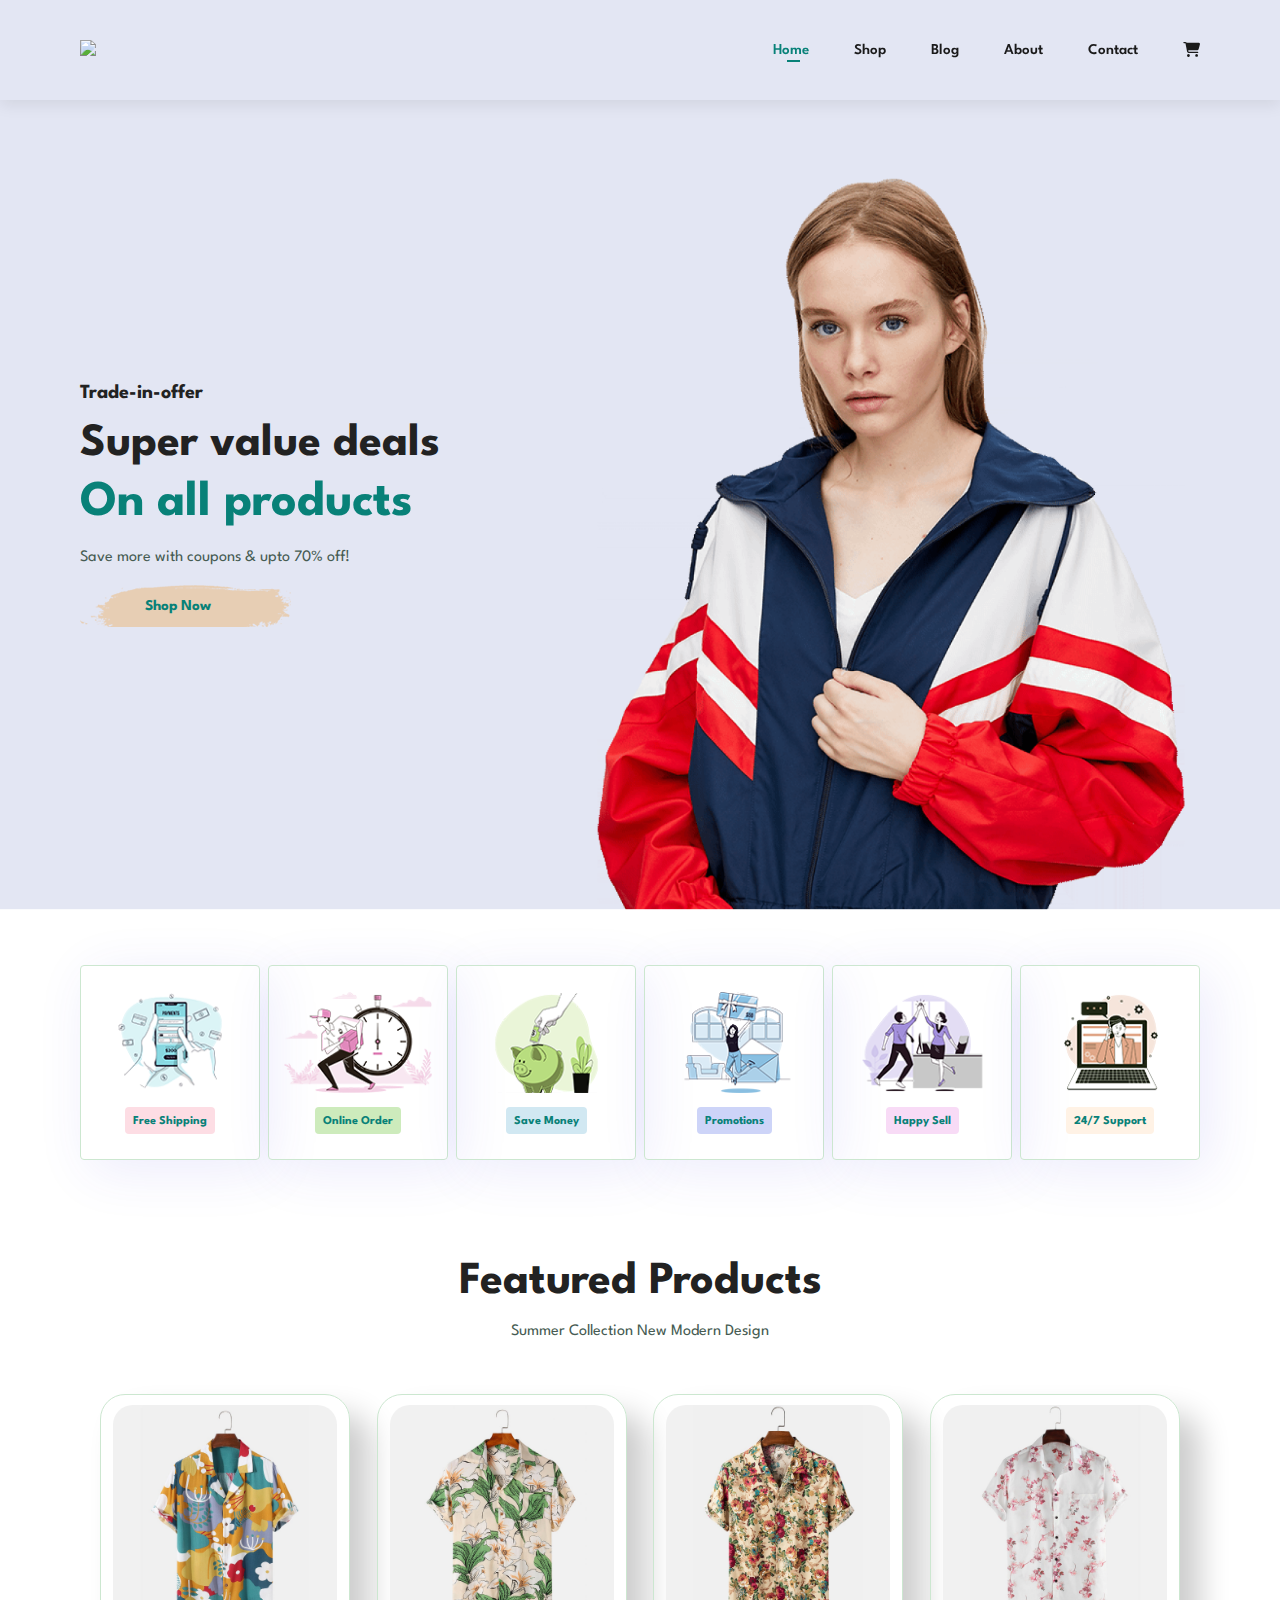
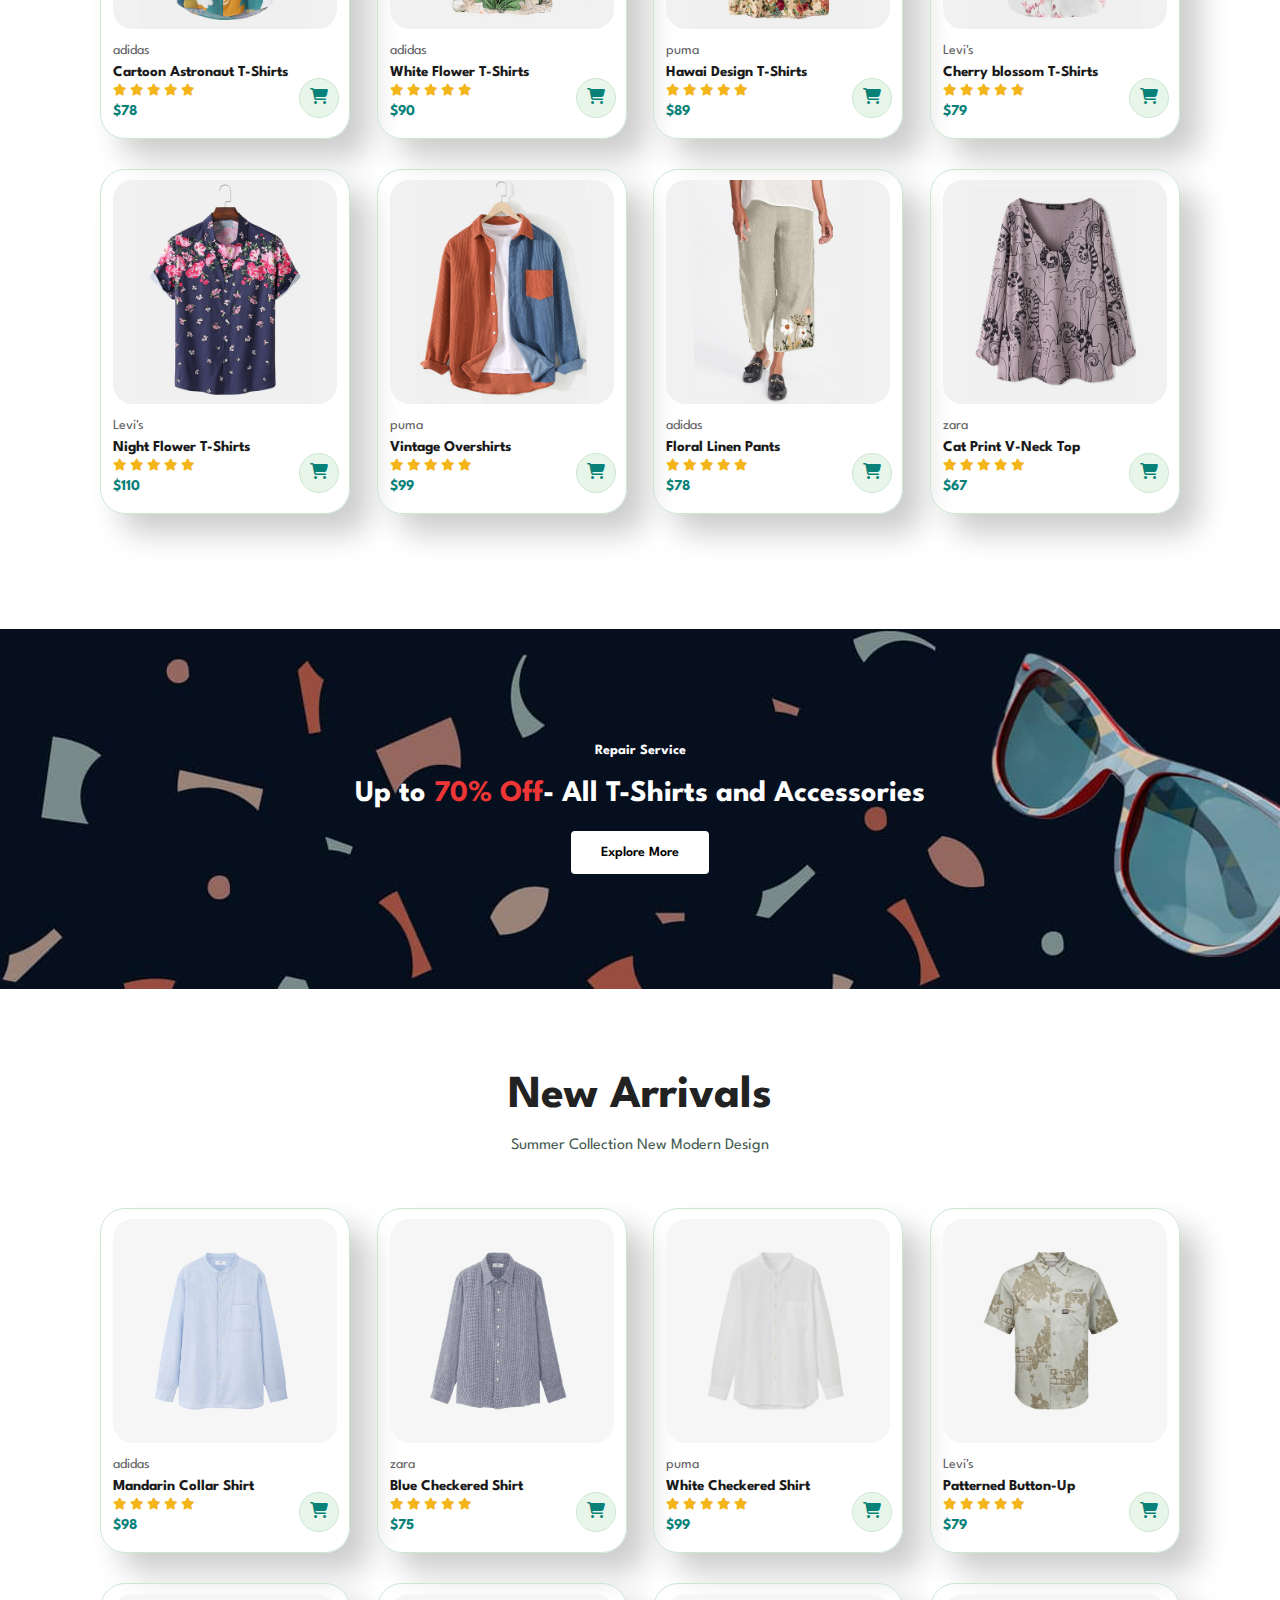
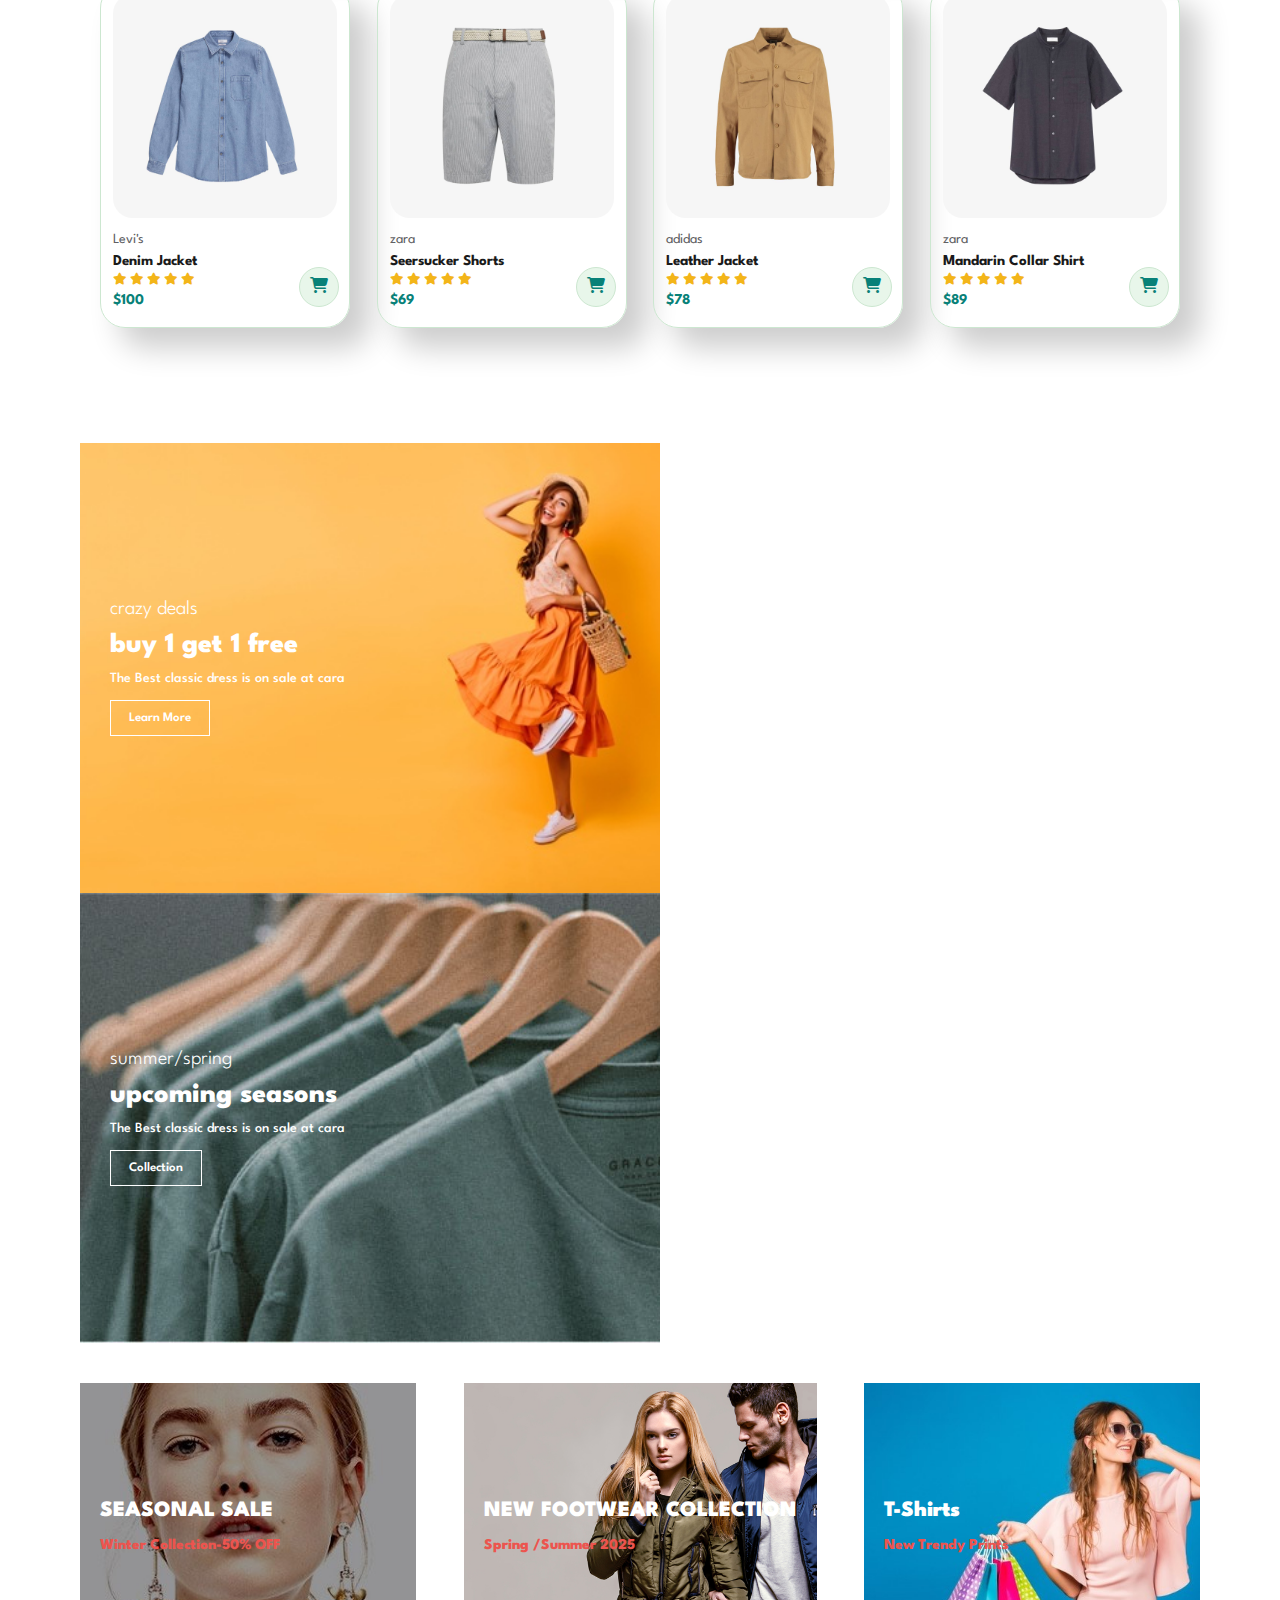
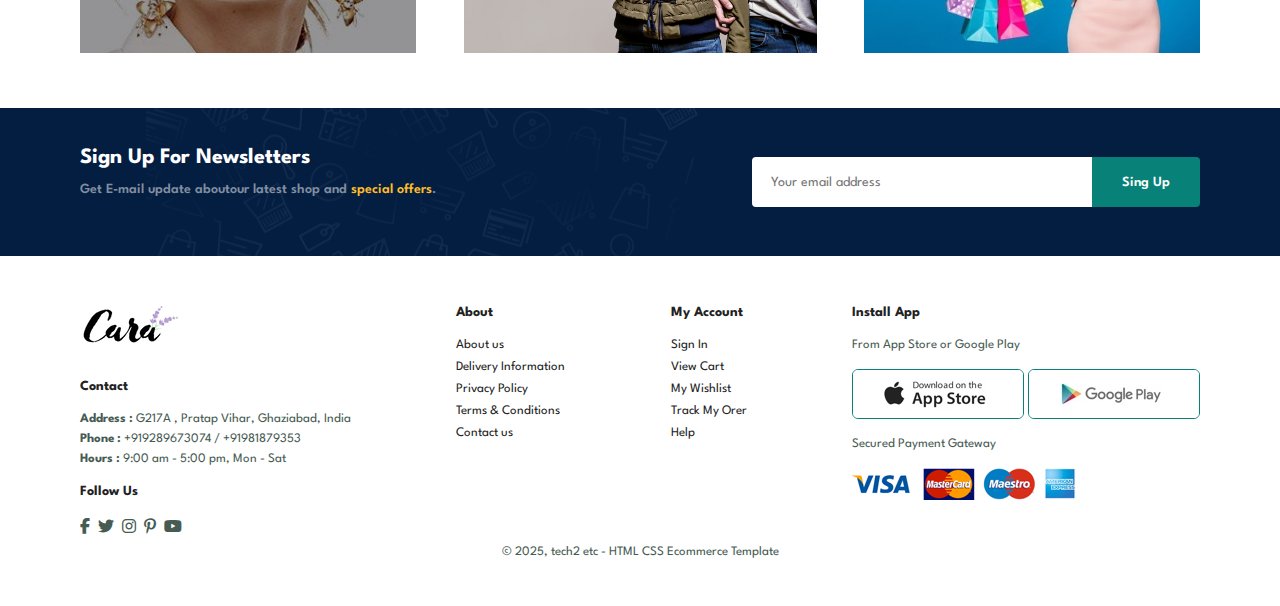
==== commit abf09a83: "Update index.html" ====
--- a/index.html
+++ b/index.html
@@ -11,7 +11,7 @@
 <body>
 
     <section id="header">
-          <a href="index.html"><img src="/img/logo.png" class="logo" ></a>
+          <a href="index.html"><img src="//img/logo.png" class="logo" ></a>
 
           <div>
             <ul class="navbar">
@@ -71,7 +71,7 @@
         <p>Summer Collection New Modern Design</p>
         <div class="pro-container">
             <div class="pro" onclick="window.location.href='sproduct.html'">
-                <img src="/img/products/f1.jpg" >   
+                <img src="img/products/f1.jpg" >   
                 <div class="des" >
                      <span>adidas</span>
                      <h5>Cartoon Astronaut T-Shirts</h5>
@@ -87,7 +87,7 @@
                 <a href="cart.html"><i class="fa-solid fa-cart-shopping"></i></a>
            </div>
            <div class="pro" onclick="window.location.href='sproduct.html'">
-            <img src="/img/products/f2.jpg" alt="">   
+            <img src="img/products/f2.jpg" alt="">   
             <div class="des">
                  <span>adidas</span>
                  <h5>White Flower T-Shirts</h5>
@@ -103,7 +103,7 @@
             <a href="cart.html"><i class="fa-solid fa-cart-shopping"></i></a>
        </div>
        <div class="pro" onclick="window.location.href='sproduct.html'">
-        <img src="/img/products/f3.jpg" alt="">   
+        <img src="img/products/f3.jpg" alt="">   
         <div class="des">
              <span>puma</span>
              <h5>Hawai Design T-Shirts</h5>
@@ -119,7 +119,7 @@
         <a href="cart.html"><i class="fa-solid fa-cart-shopping"></i></a>
    </div>
    <div class="pro" onclick="window.location.href='sproduct.html'">
-    <img src="/img/products/f4.jpg" alt="">   
+    <img src="img/products/f4.jpg" alt="">   
     <div class="des">
          <span> Levi's</span>
          <h5>Cherry blossom T-Shirts</h5>
@@ -135,7 +135,7 @@
     <a href="cart.html"><i class="fa-solid fa-cart-shopping"></i></a>
     </div>
     <div class="pro" onclick="window.location.href='sproduct2.html'">
-    <img src="/img/products/f5.jpg" alt="">   
+    <img src="img/products/f5.jpg" alt="">   
     <div class="des">
          <span> Levi's</span>
          <h5>Night Flower T-Shirts</h5>
@@ -151,7 +151,7 @@
     <a href="cart.html"><i class="fa-solid fa-cart-shopping"></i></a>
 </div>
 <div class="pro" onclick="window.location.href='sproduct2.html'">
-    <img src="/img/products/f6.jpg" alt="">   
+    <img src="img/products/f6.jpg" alt="">   
     <div class="des">
          <span>puma</span>
          <h5>Vintage Overshirts</h5>
@@ -167,7 +167,7 @@
     <a href="cart.html"><i class="fa-solid fa-cart-shopping"></i></a>
 </div>
 <div class="pro" onclick="window.location.href='sproduct2.html'">
-    <img src="/img/products/f7.jpg" alt="">   
+    <img src="img/products/f7.jpg" alt="">   
     <div class="des">
          <span>adidas</span>
          <h5>Floral Linen Pants</h5>
@@ -183,7 +183,7 @@
     <a href="cart.html"><i class="fa-solid fa-cart-shopping"></i></a>
 </div>
 <div class="pro" onclick="window.location.href='sproduct2.html'">
-    <img src="/img/products/f8.jpg" alt="">   
+    <img src="img/products/f8.jpg" alt="">   
     <div class="des">
          <span>zara</span>
          <h5>Cat Print V-Neck Top</h5>
@@ -212,7 +212,7 @@
         <p>Summer Collection New Modern Design</p>
         <div class="pro-container">
             <div class="pro" onclick="window.location.href='sproduct3.html'">
-                <img src="/img/products/n1.jpg" alt="">   
+                <img src="img/products/n1.jpg" alt="">   
                 <div class="des">
                      <span>adidas</span>
                      <h5>Mandarin Collar Shirt</h5>
@@ -228,7 +228,7 @@
                 <a href="cart.html"><i class="fa-solid fa-cart-shopping"></i></a>
            </div>
            <div class="pro" onclick="window.location.href='sproduct3.html'">
-            <img src="/img/products/n2.jpg" alt="">   
+            <img src="img/products/n2.jpg" alt="">   
             <div class="des">
                  <span>zara</span>
                  <h5>Blue Checkered Shirt</h5>
@@ -244,7 +244,7 @@
             <a href="cart.html"><i class="fa-solid fa-cart-shopping"></i></a>
        </div>
        <div class="pro" onclick="window.location.href='sproduct3.html'">
-        <img src="/img/products/n3.jpg" alt="">   
+        <img src="img/products/n3.jpg" alt="">   
         <div class="des">
              <span>puma</span>
              <h5>White Checkered Shirt</h5>
@@ -260,7 +260,7 @@
         <a href="cart.html"><i class="fa-solid fa-cart-shopping"></i></a>
    </div>
    <div class="pro" onclick="window.location.href='sproduct3.html'">
-    <img src="/img/products/n4.jpg" alt="">   
+    <img src="img/products/n4.jpg" alt="">   
     <div class="des">
          <span> Levi's</span>
          <h5>Patterned Button-Up</h5>
@@ -275,7 +275,7 @@
     </div>         
     <a href="cart.html"><i class="fa-solid fa-cart-shopping"></i></a>
 </div><div class="pro" onclick="window.location.href='sproduct4.html'">
-    <img src="/img/products/n5.jpg" alt="">   
+    <img src="img/products/n5.jpg" alt="">   
     <div class="des">
          <span> Levi's</span>
          <h5>Denim Jacket</h5>
@@ -291,7 +291,7 @@
     <a href="cart.html"><i class="fa-solid fa-cart-shopping"></i></a>
 </div>
 <div class="pro" onclick="window.location.href='sproduct4.html'">
-    <img src="/img/products/n6.jpg" alt="">   
+    <img src="img/products/n6.jpg" alt="">   
     <div class="des">
          <span>zara</span>
          <h5>Seersucker Shorts</h5>
@@ -307,7 +307,7 @@
     <a href="cart.html"><i class="fa-solid fa-cart-shopping"></i></a>
 </div>
 <div class="pro" onclick="window.location.href='sproduct4.html'">
-    <img src="/img/products/n7.jpg" alt="">   
+    <img src="img/products/n7.jpg" alt="">   
     <div class="des">
          <span>adidas</span>
          <h5>Leather Jacket</h5>
@@ -323,7 +323,7 @@
     <a href="cart.html"><i class="fa-solid fa-cart-shopping"></i></a>
 </div>
 <div class="pro" onclick="window.location.href='sproduct4.html'">
-    <img src="/img/products/n8.jpg" alt="">   
+    <img src="img/products/n8.jpg" alt="">   
     <div class="des">
          <span>zara</span>
          <h5>Mandarin Collar Shirt</h5>
@@ -437,4 +437,4 @@
 <script src="app.js"></script>
 
 </body>
-</html>+</html>
--- a/style.css
+++ b/style.css
@@ -135,7 +135,7 @@
 }
 
 .hero{
-    background-image: url(/img/hero4.png);
+    background-image: url(img/hero4.png);
     height: 90vh;
     width: 100%;
     background-size: cover;
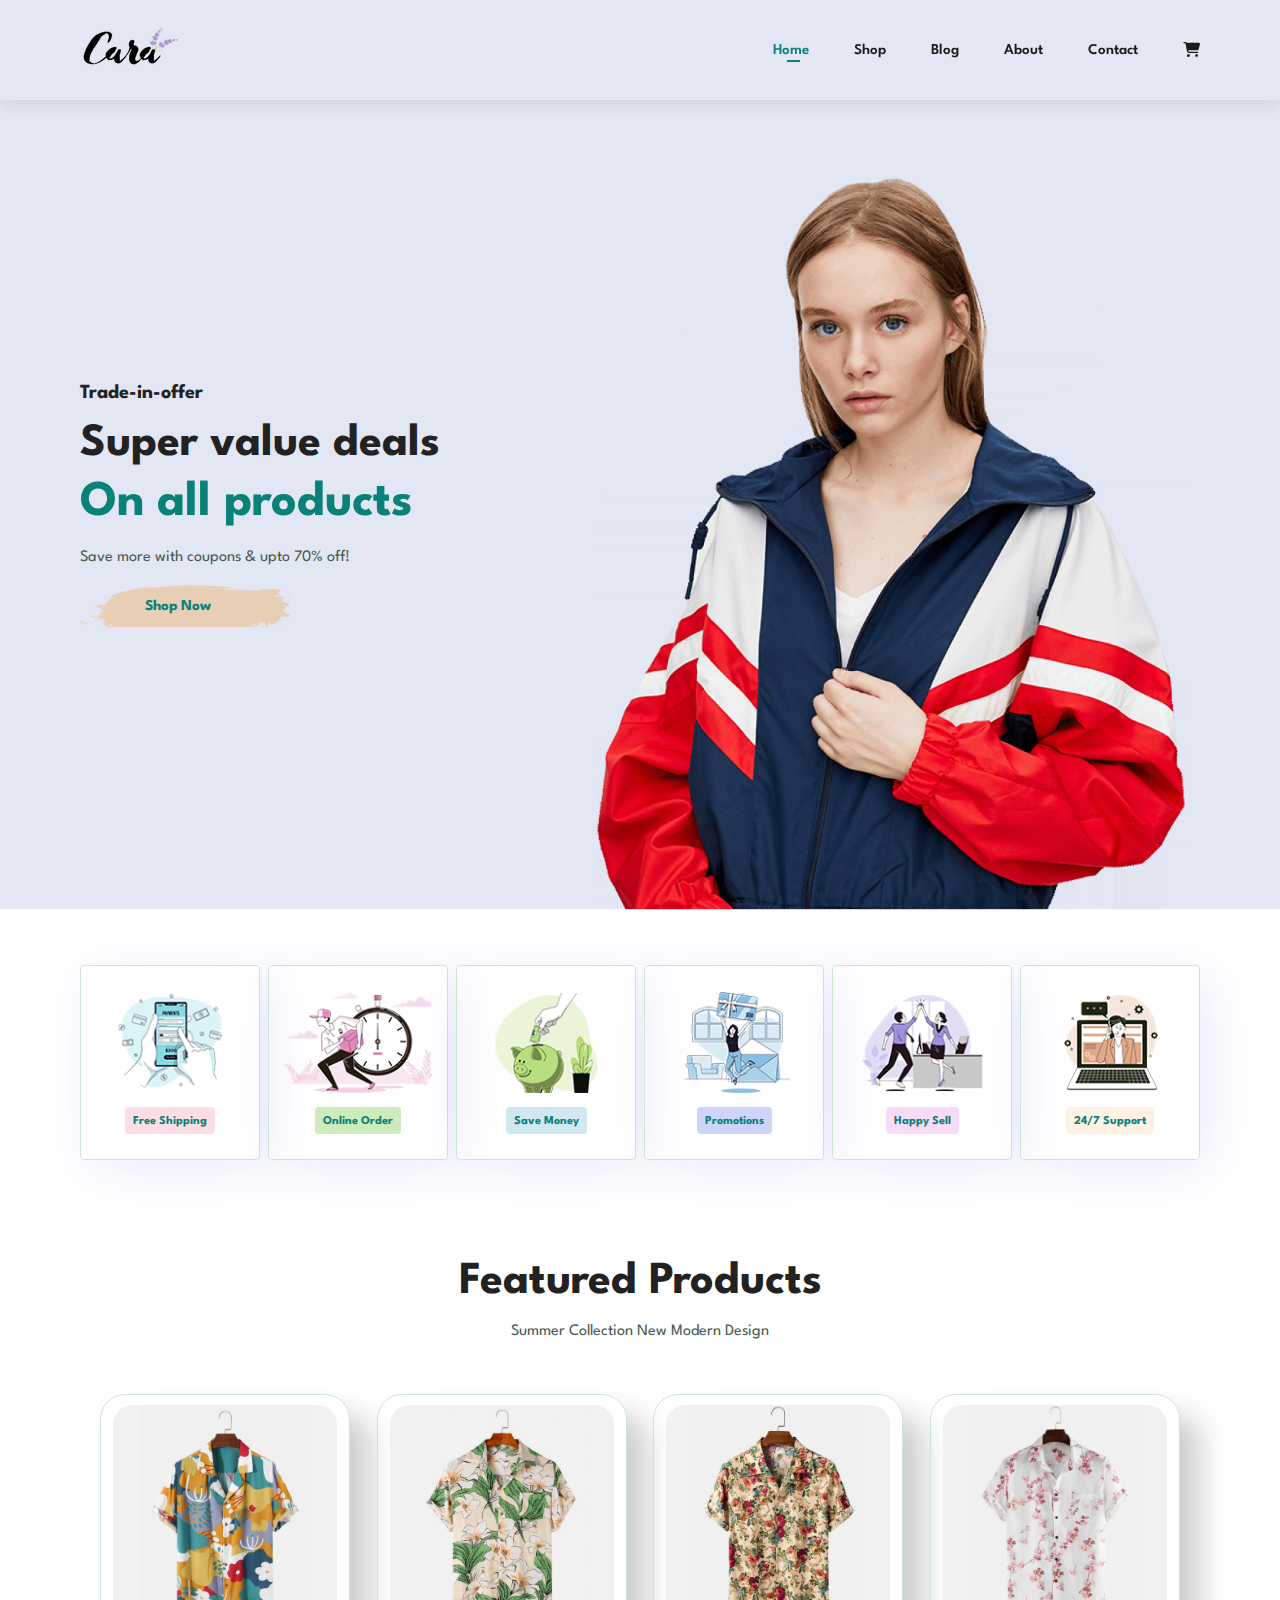
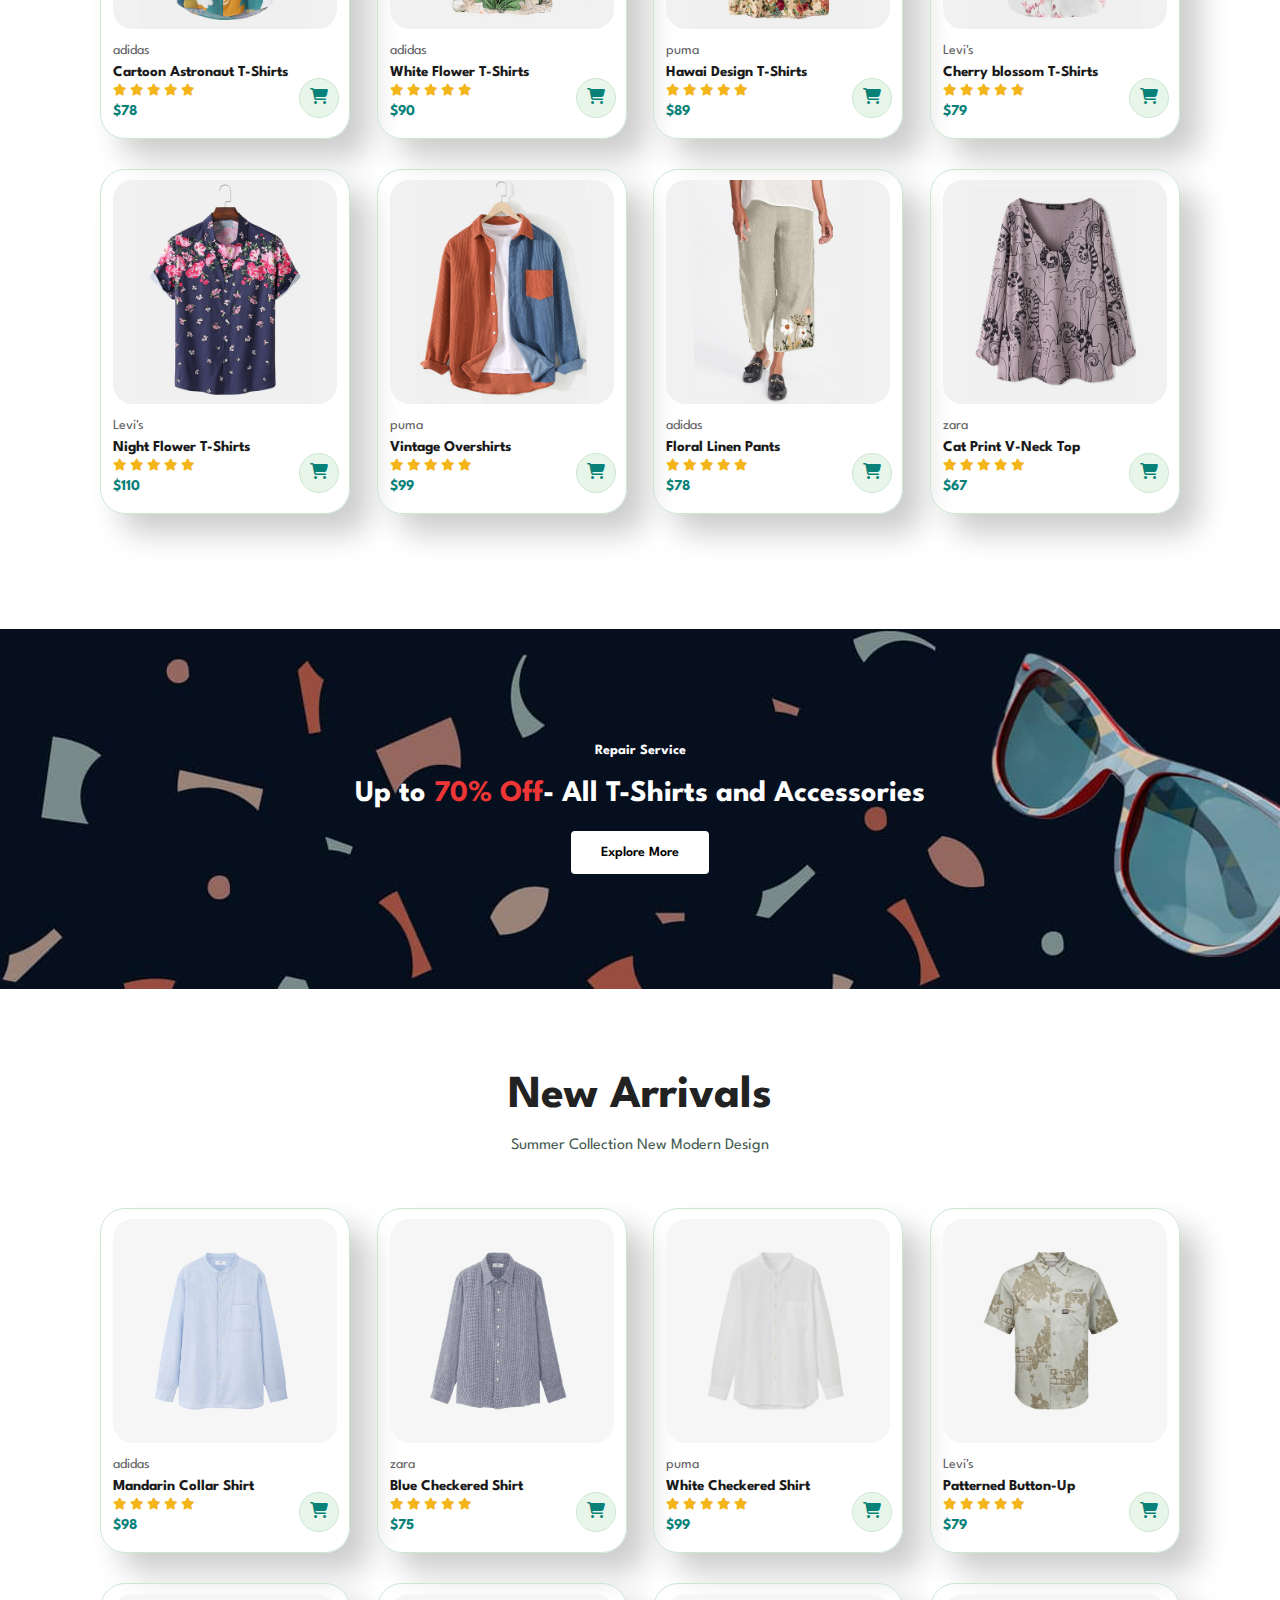
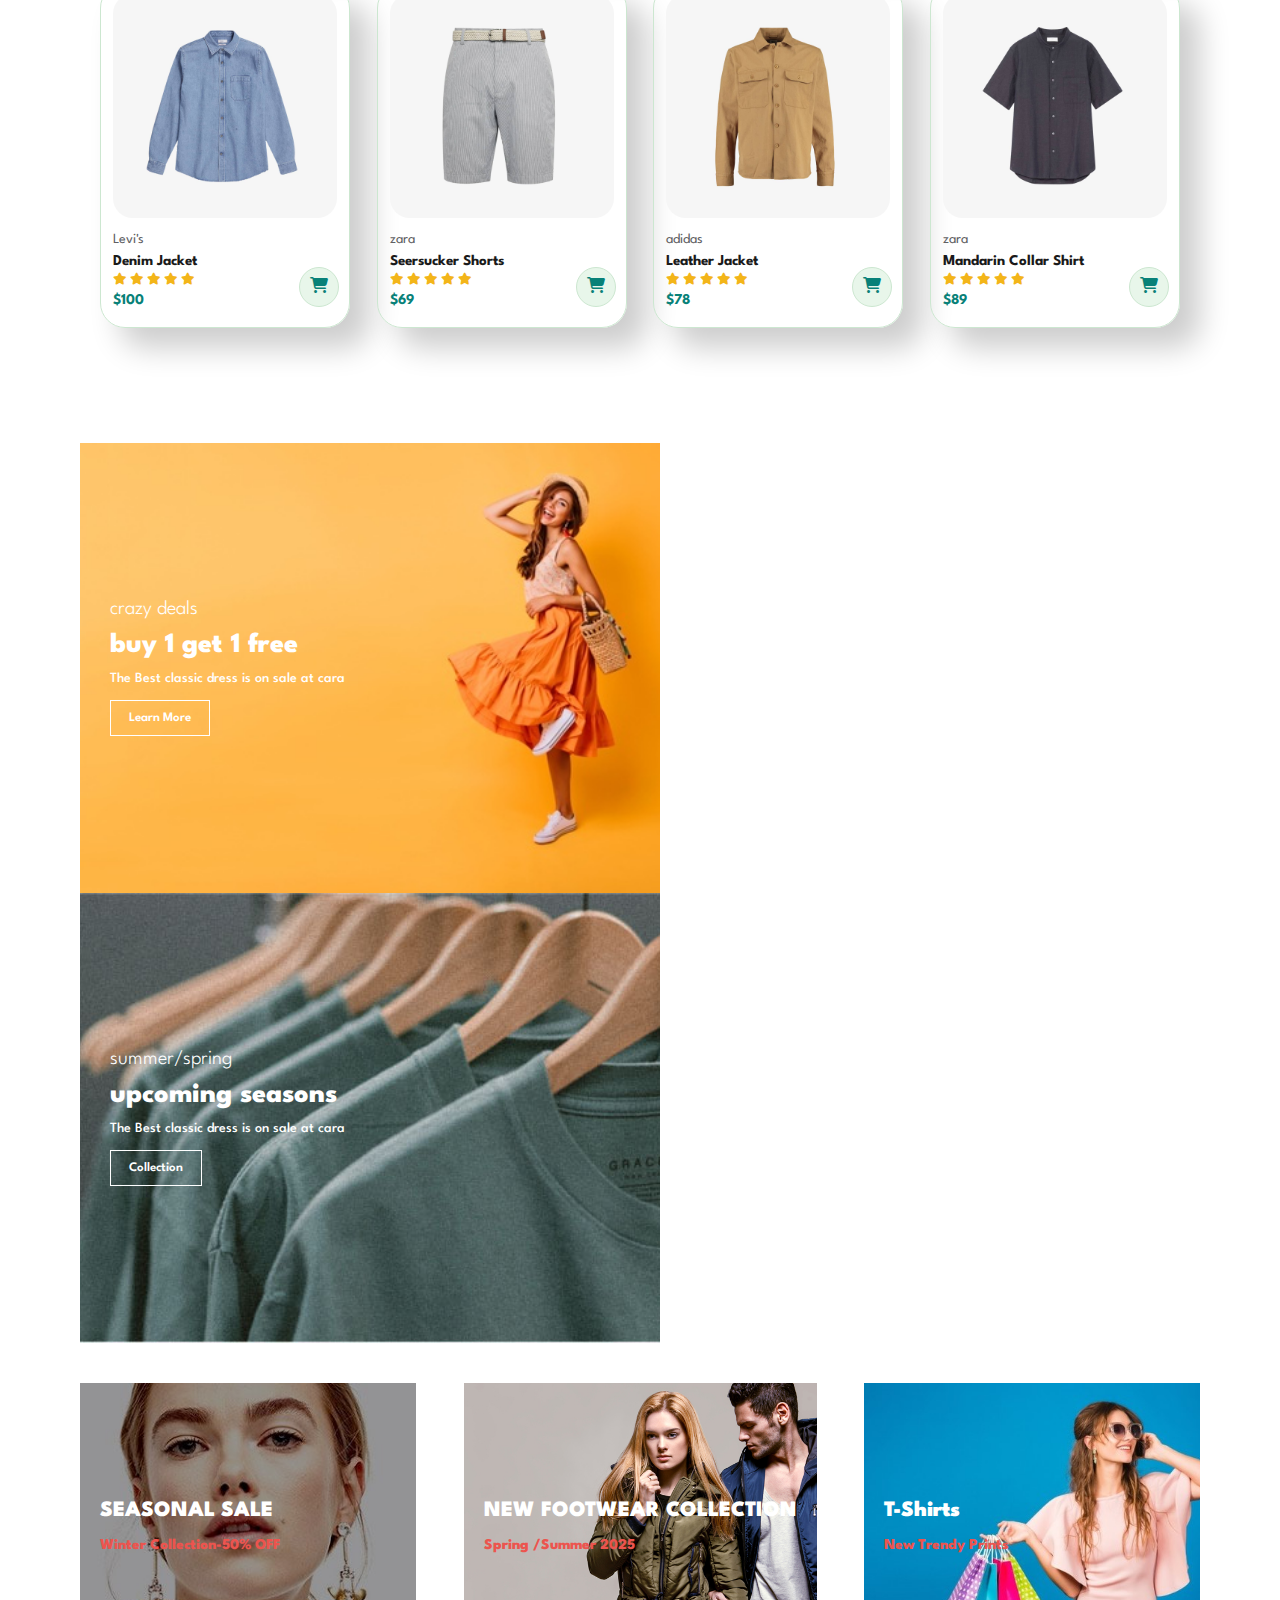
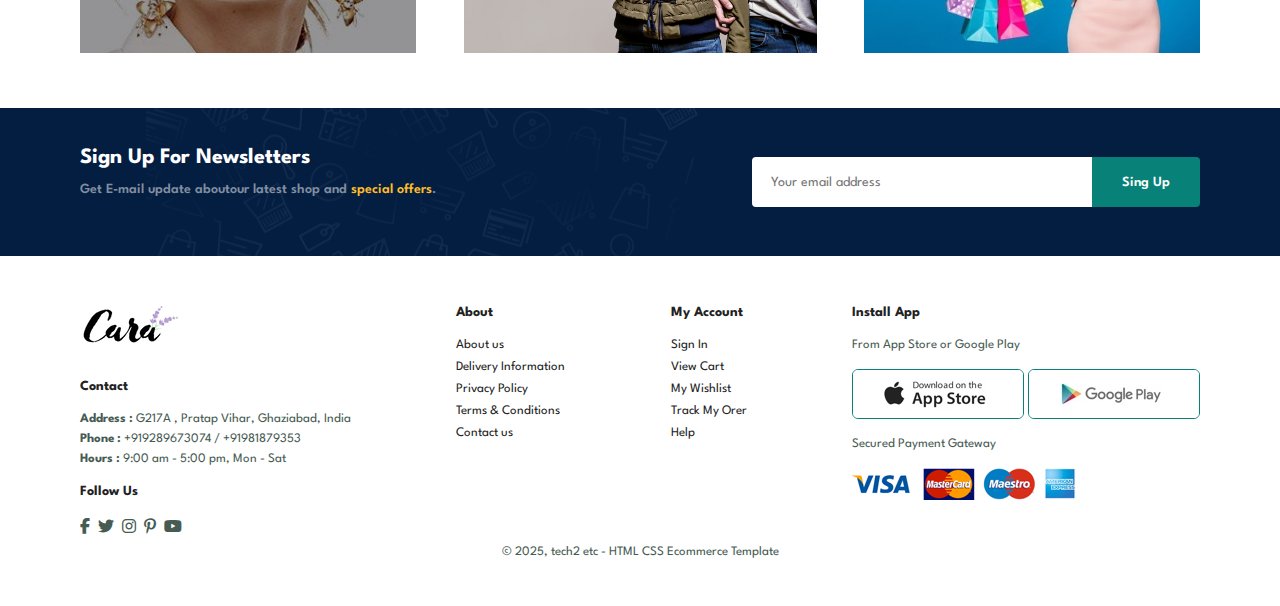
==== commit 3311e107: "Update index.html" ====
--- a/index.html
+++ b/index.html
@@ -11,7 +11,7 @@
 <body>
 
     <section id="header">
-          <a href="index.html"><img src="//img/logo.png" class="logo" ></a>
+          <a href="index.html"><img src="img/logo.png" class="logo" ></a>
 
           <div>
             <ul class="navbar">
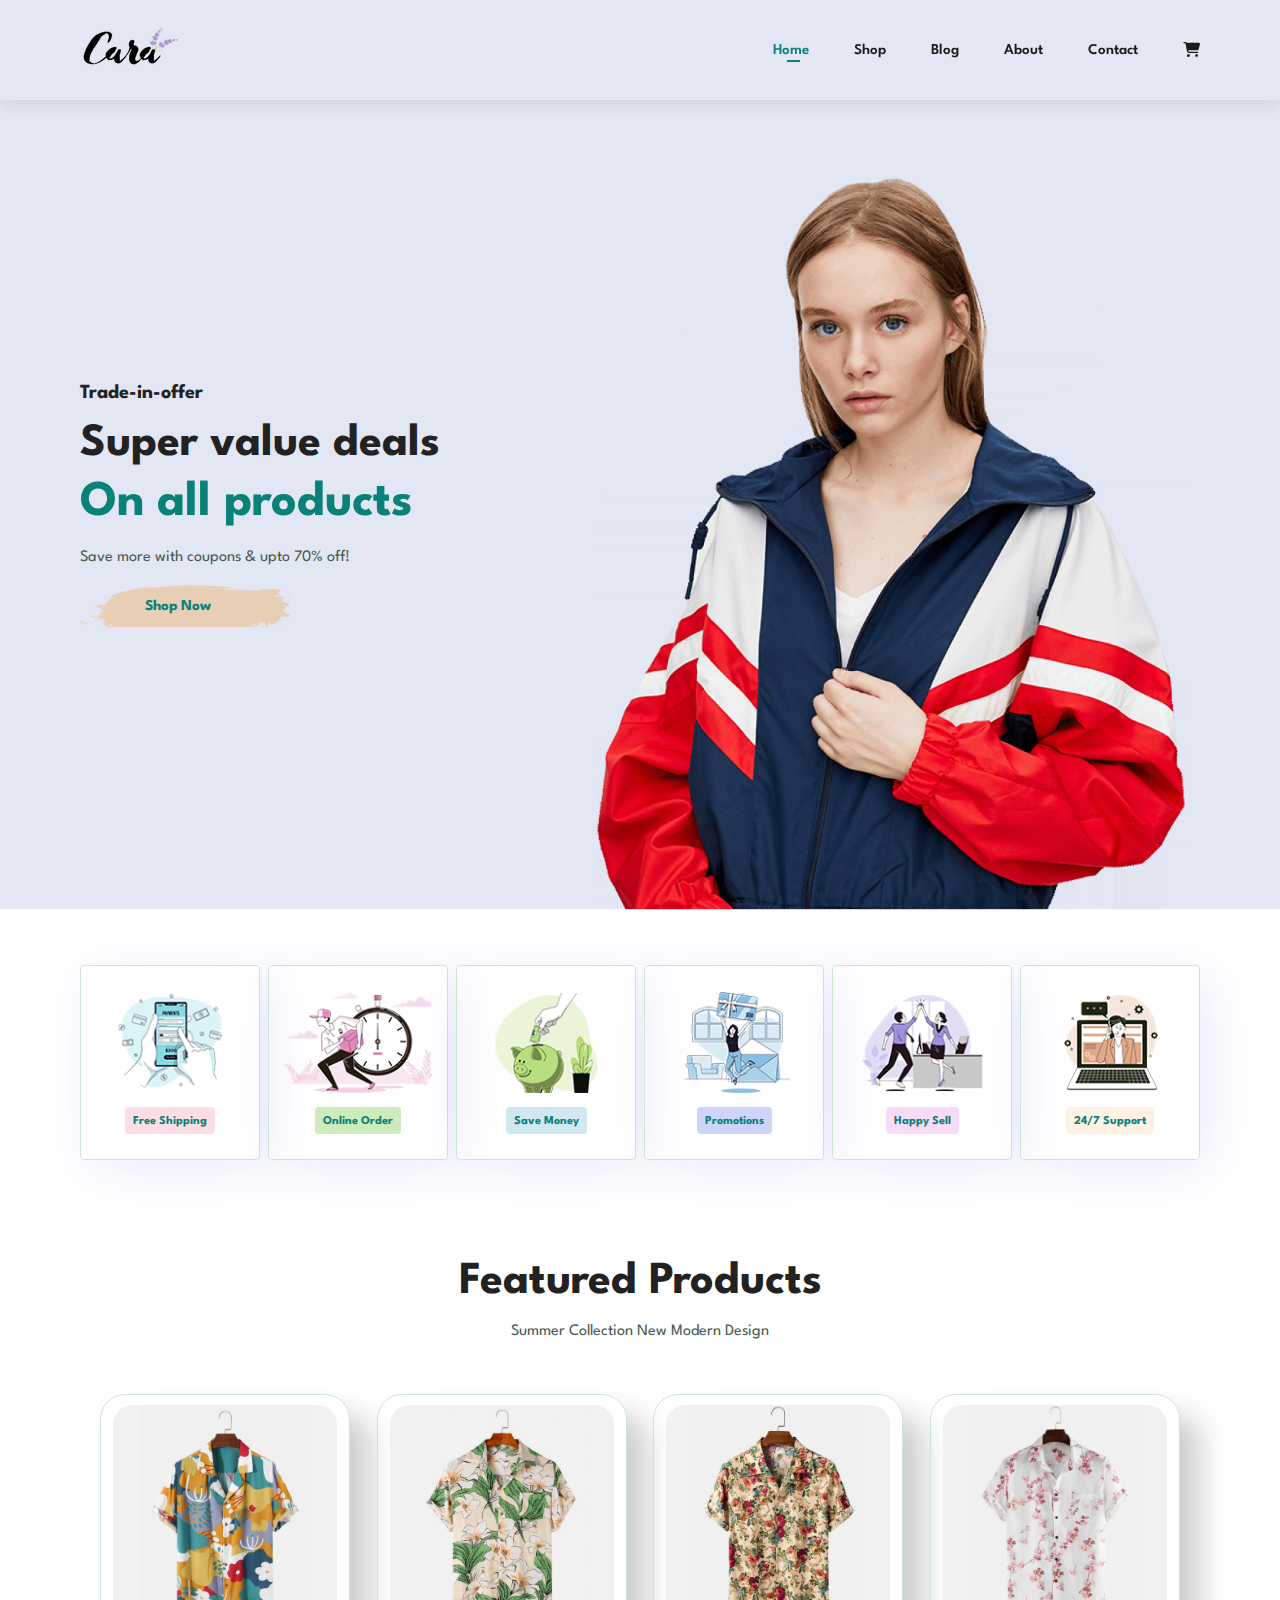
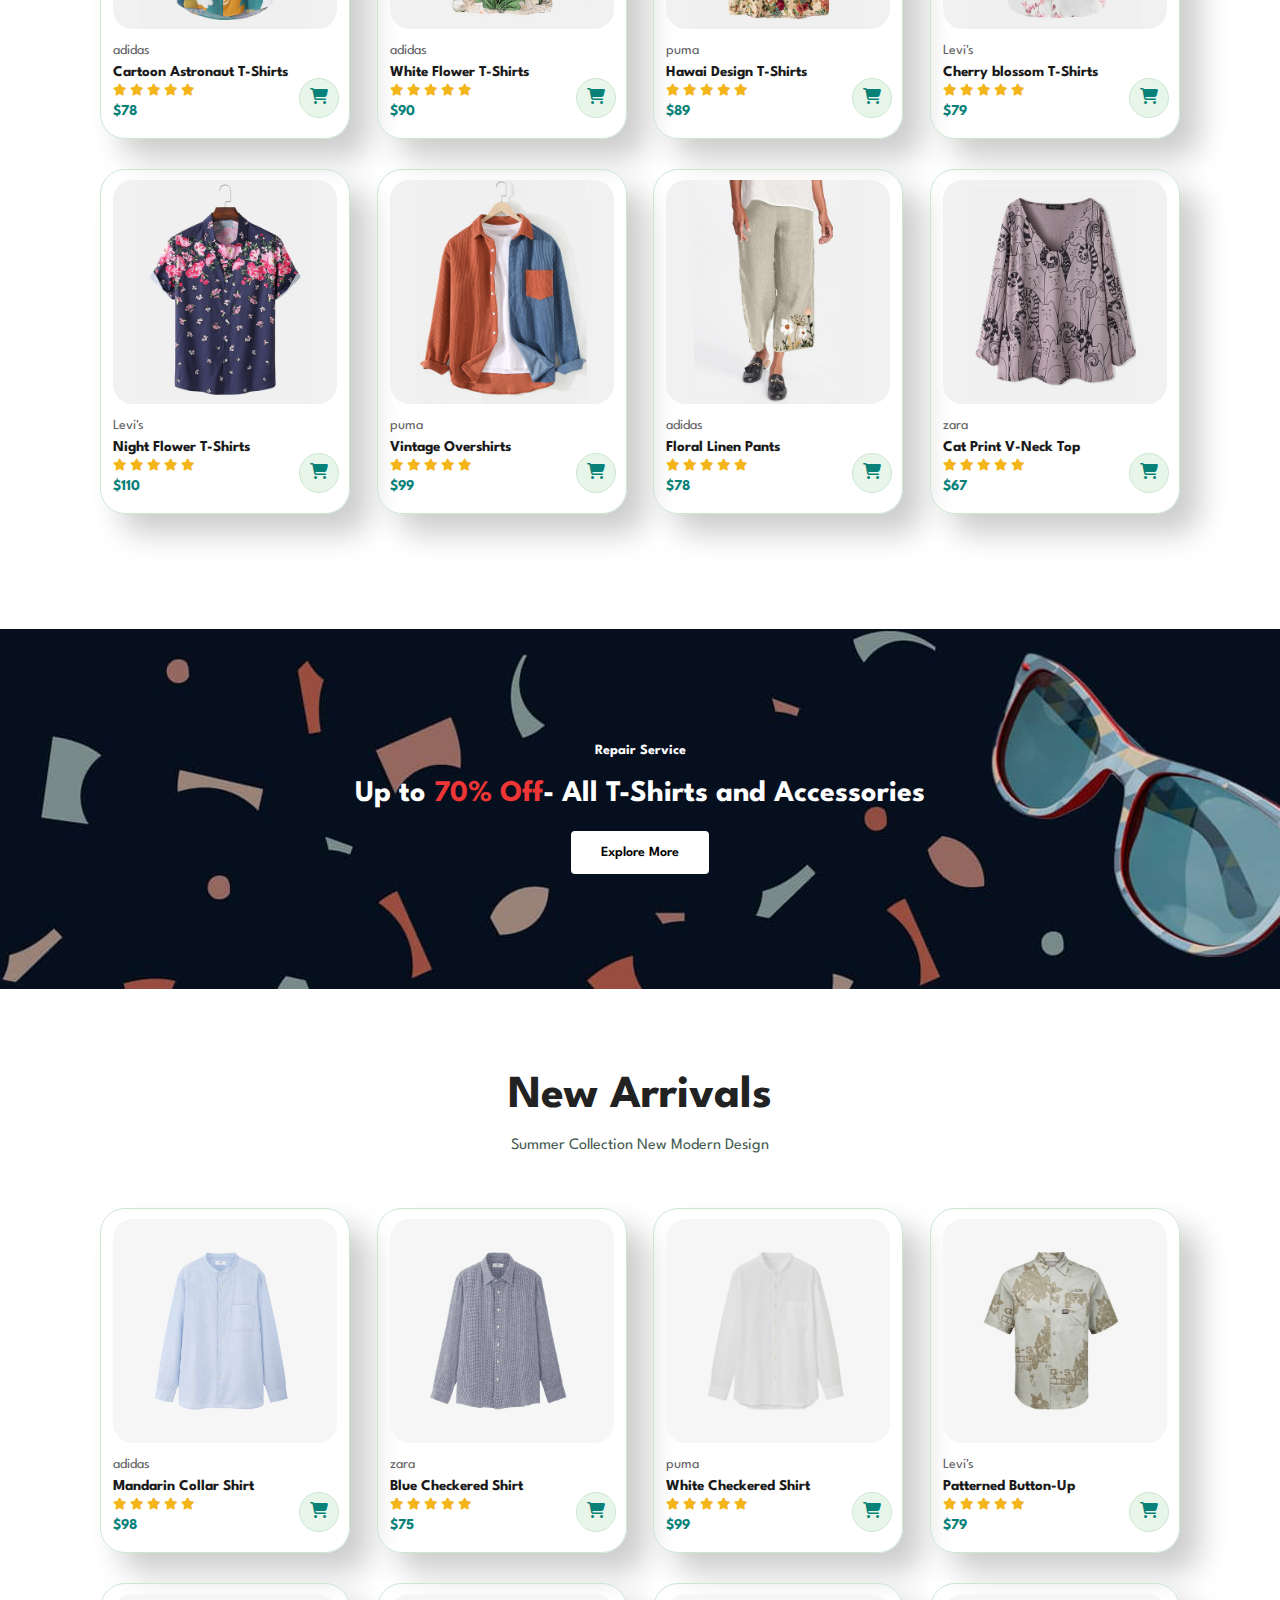
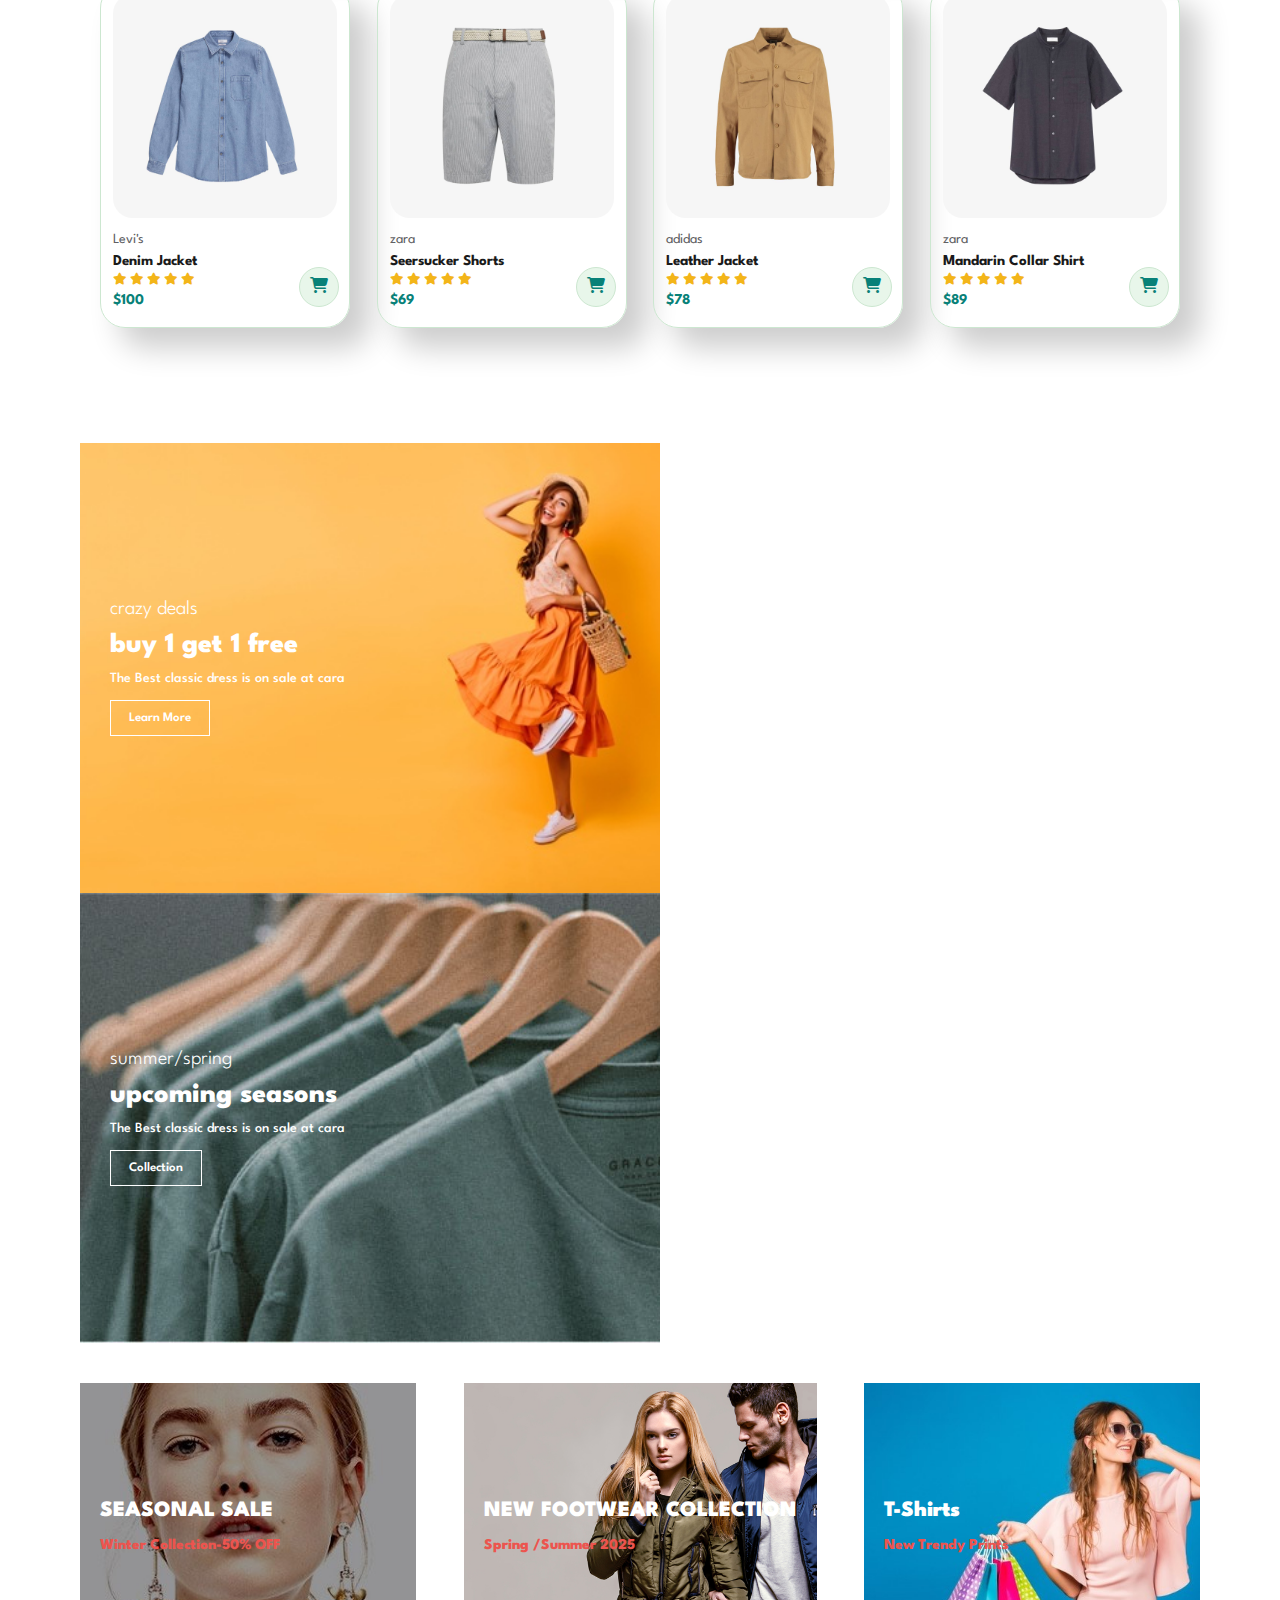
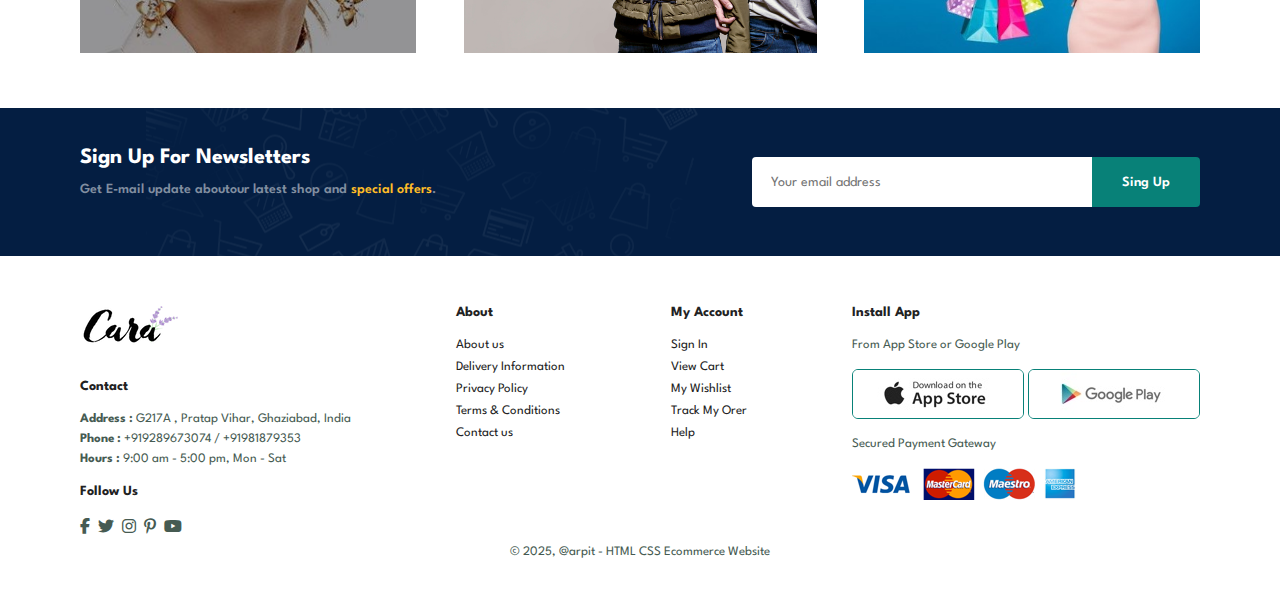
==== commit 70cc6cfc: "Update index.html" ====
--- a/index.html
+++ b/index.html
@@ -384,7 +384,7 @@
 
     <footer  id="footer" class="section-p1">
         <div class="column">
-            <img class="logo" src="/img/logo.png">
+            <img class="logo" src="img/logo.png">
             <h4>Contact</h4>
             <p> <strong>Address :</strong> G217A , Pratap Vihar, Ghaziabad, India</p>
             <P><strong>Phone : </strong> +919289673074 / +91981879353</P>
@@ -422,7 +422,7 @@
             <h4>Install App</h4>
             <p>From App Store or Google Play</p>
             <div class="row">
-                <img src="/img/pay/app.jpg" alt="">
+                <img src="img/pay/app.jpg" alt="">
                 <img src="img/pay/play.jpg" alt="">
             </div>
             <p>Secured Payment Gateway</p>
@@ -430,7 +430,7 @@
         </div>
 
         <div class="copyright">
-            <p>© 2025, tech2 etc - HTML CSS Ecommerce Template </p>
+            <p>© 2025, @arpit - HTML CSS Ecommerce Website </p>
         </div>
     </footer>
     
